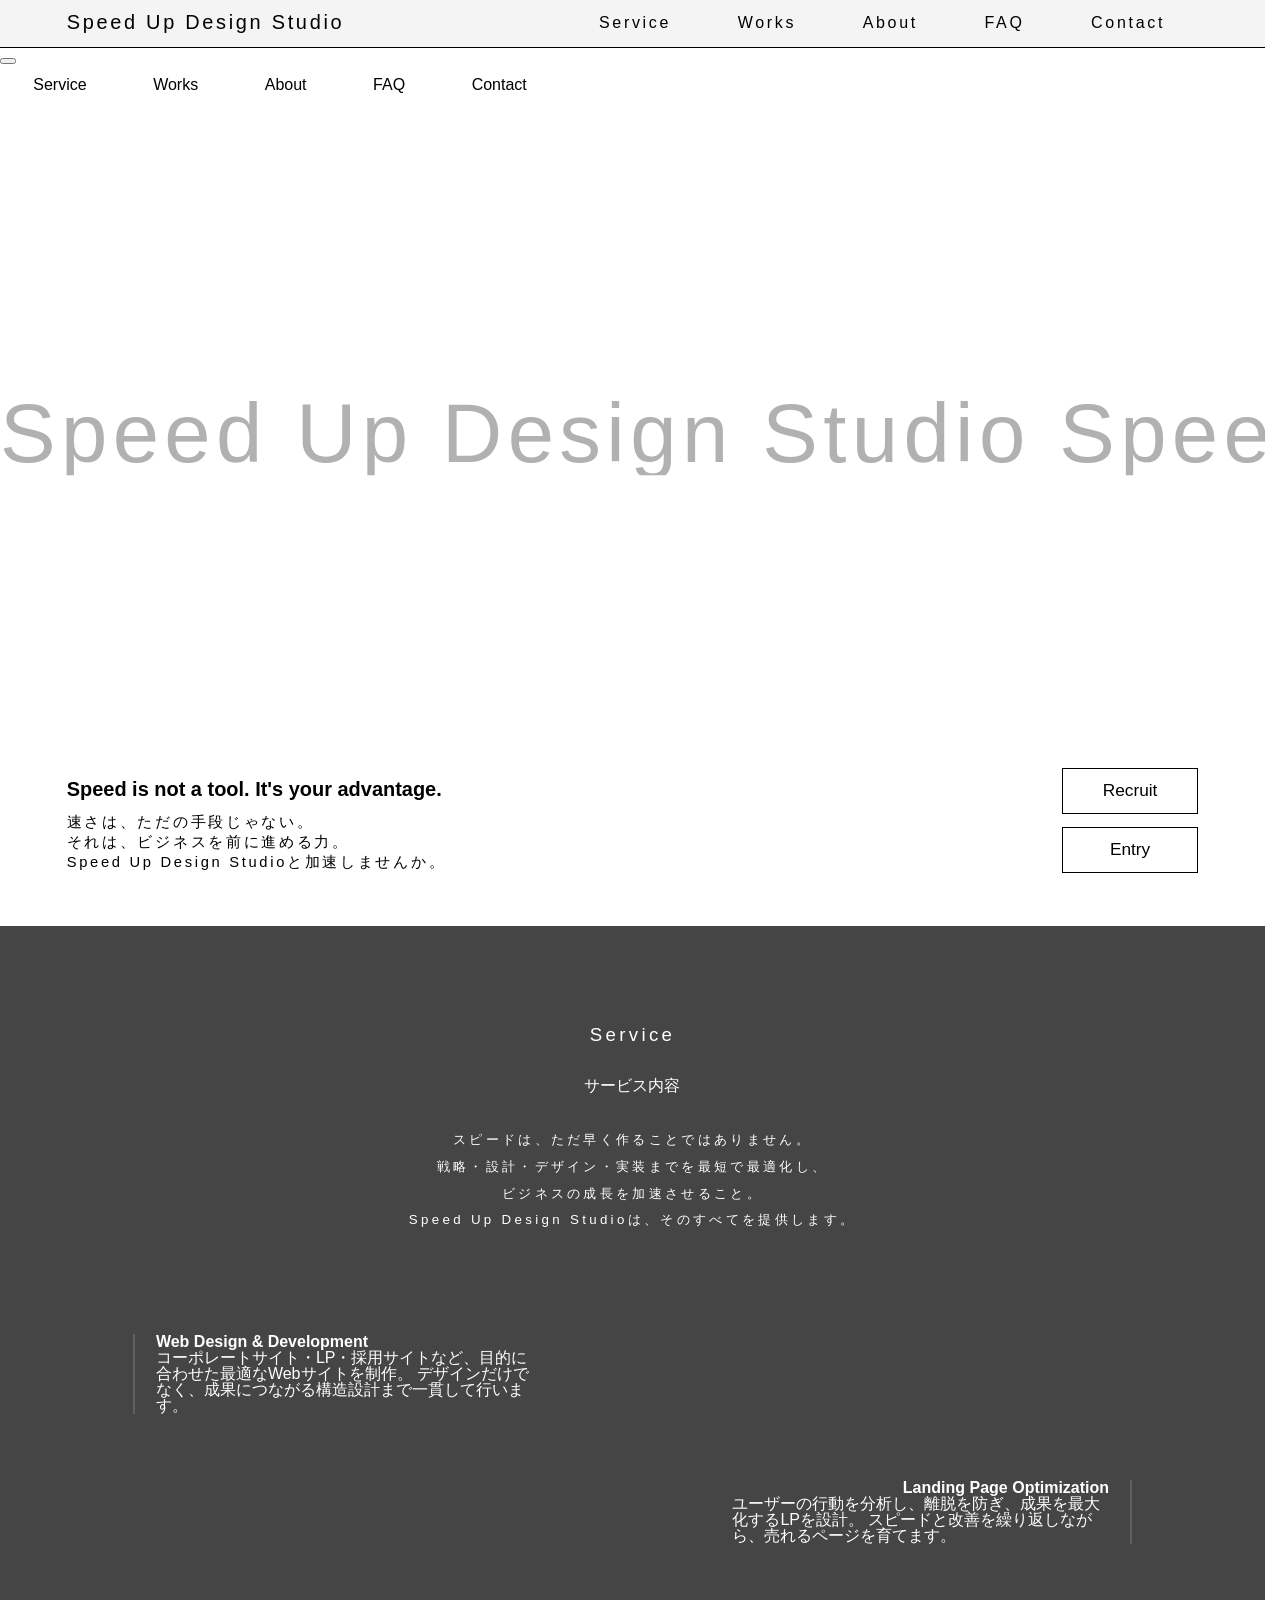
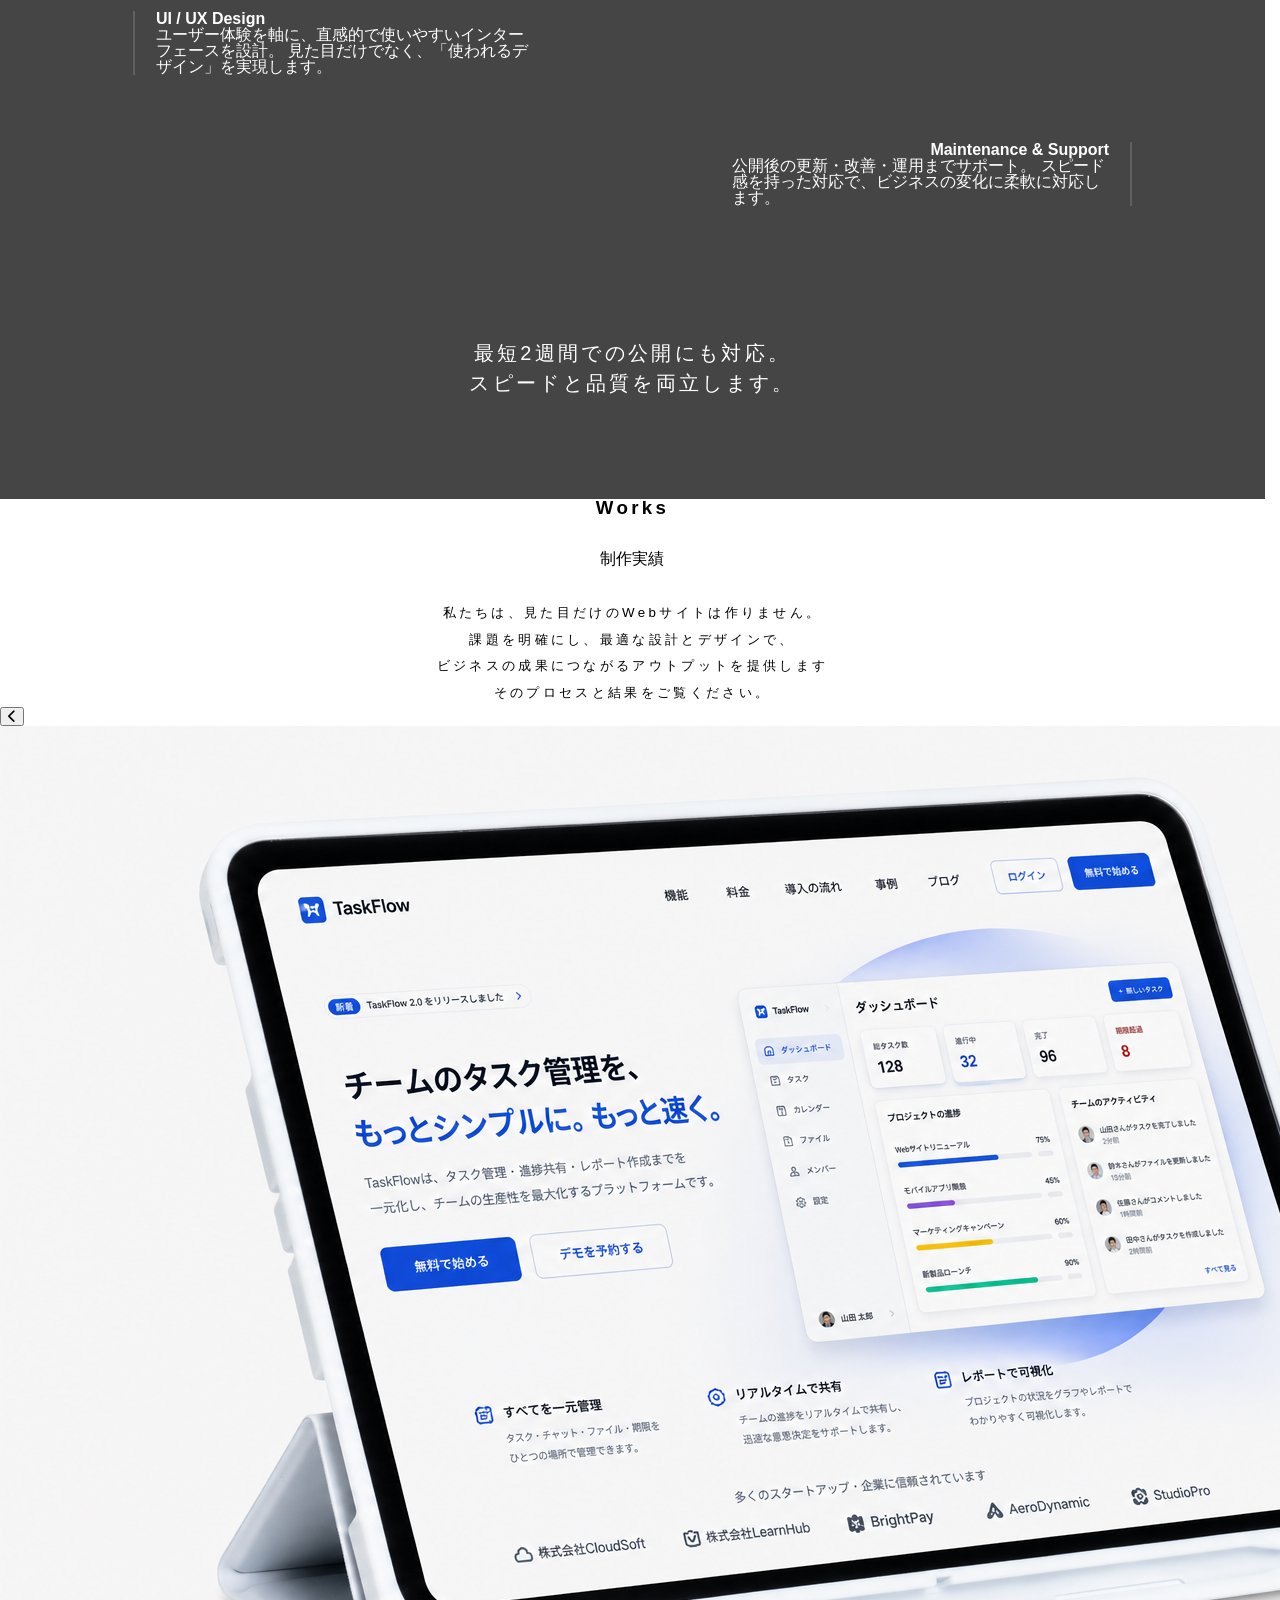
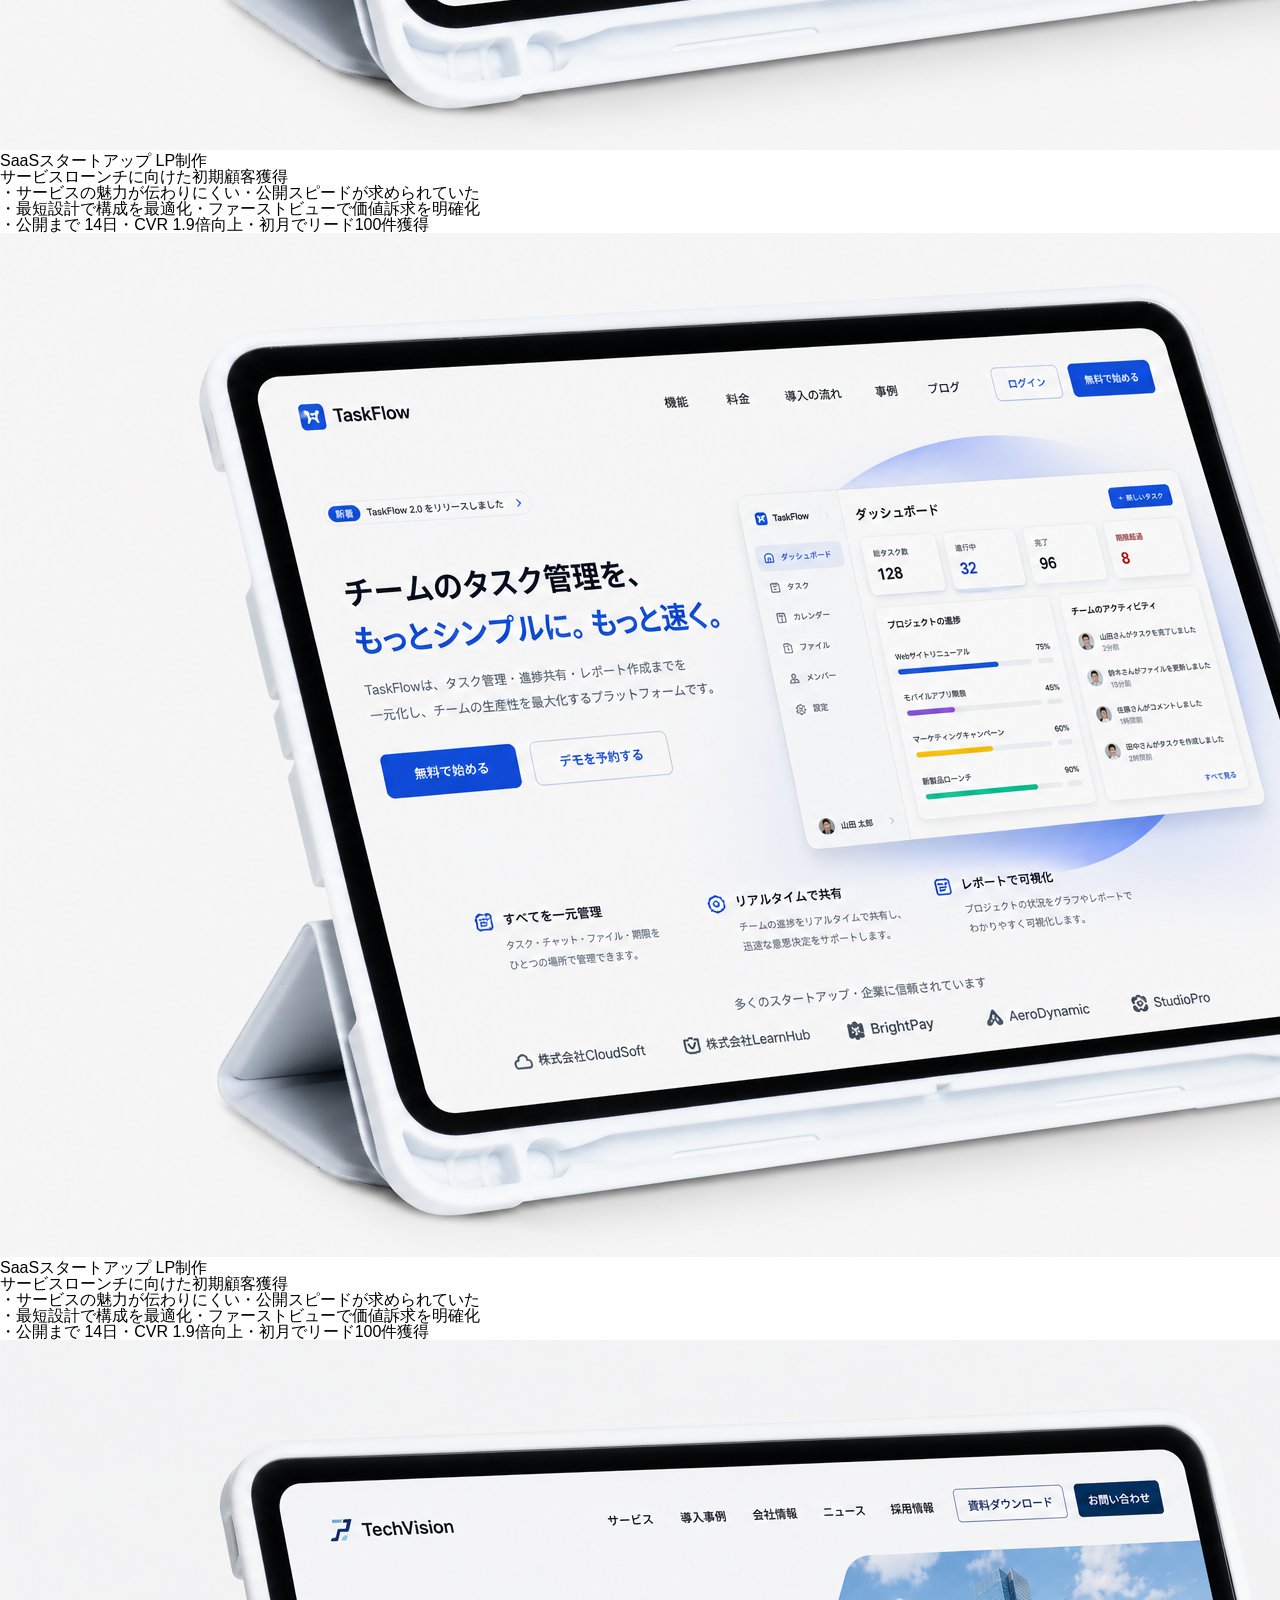
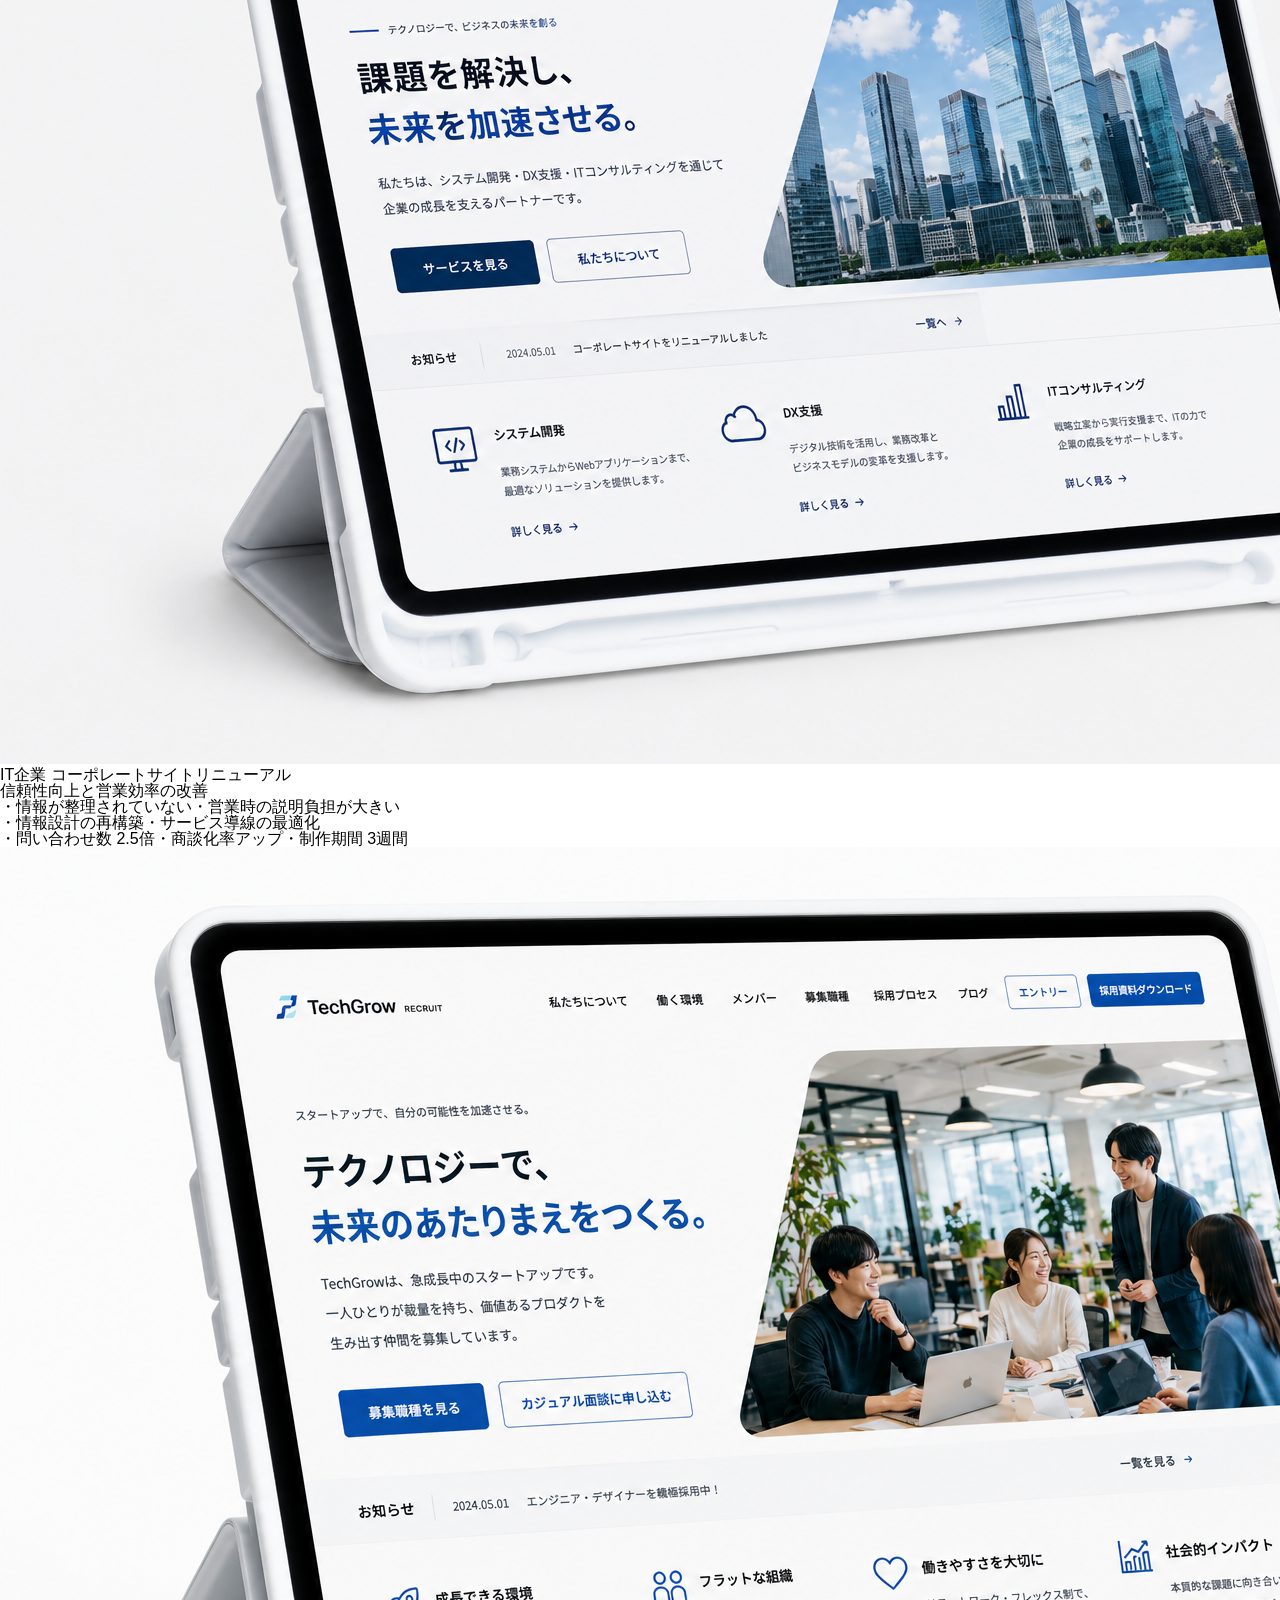
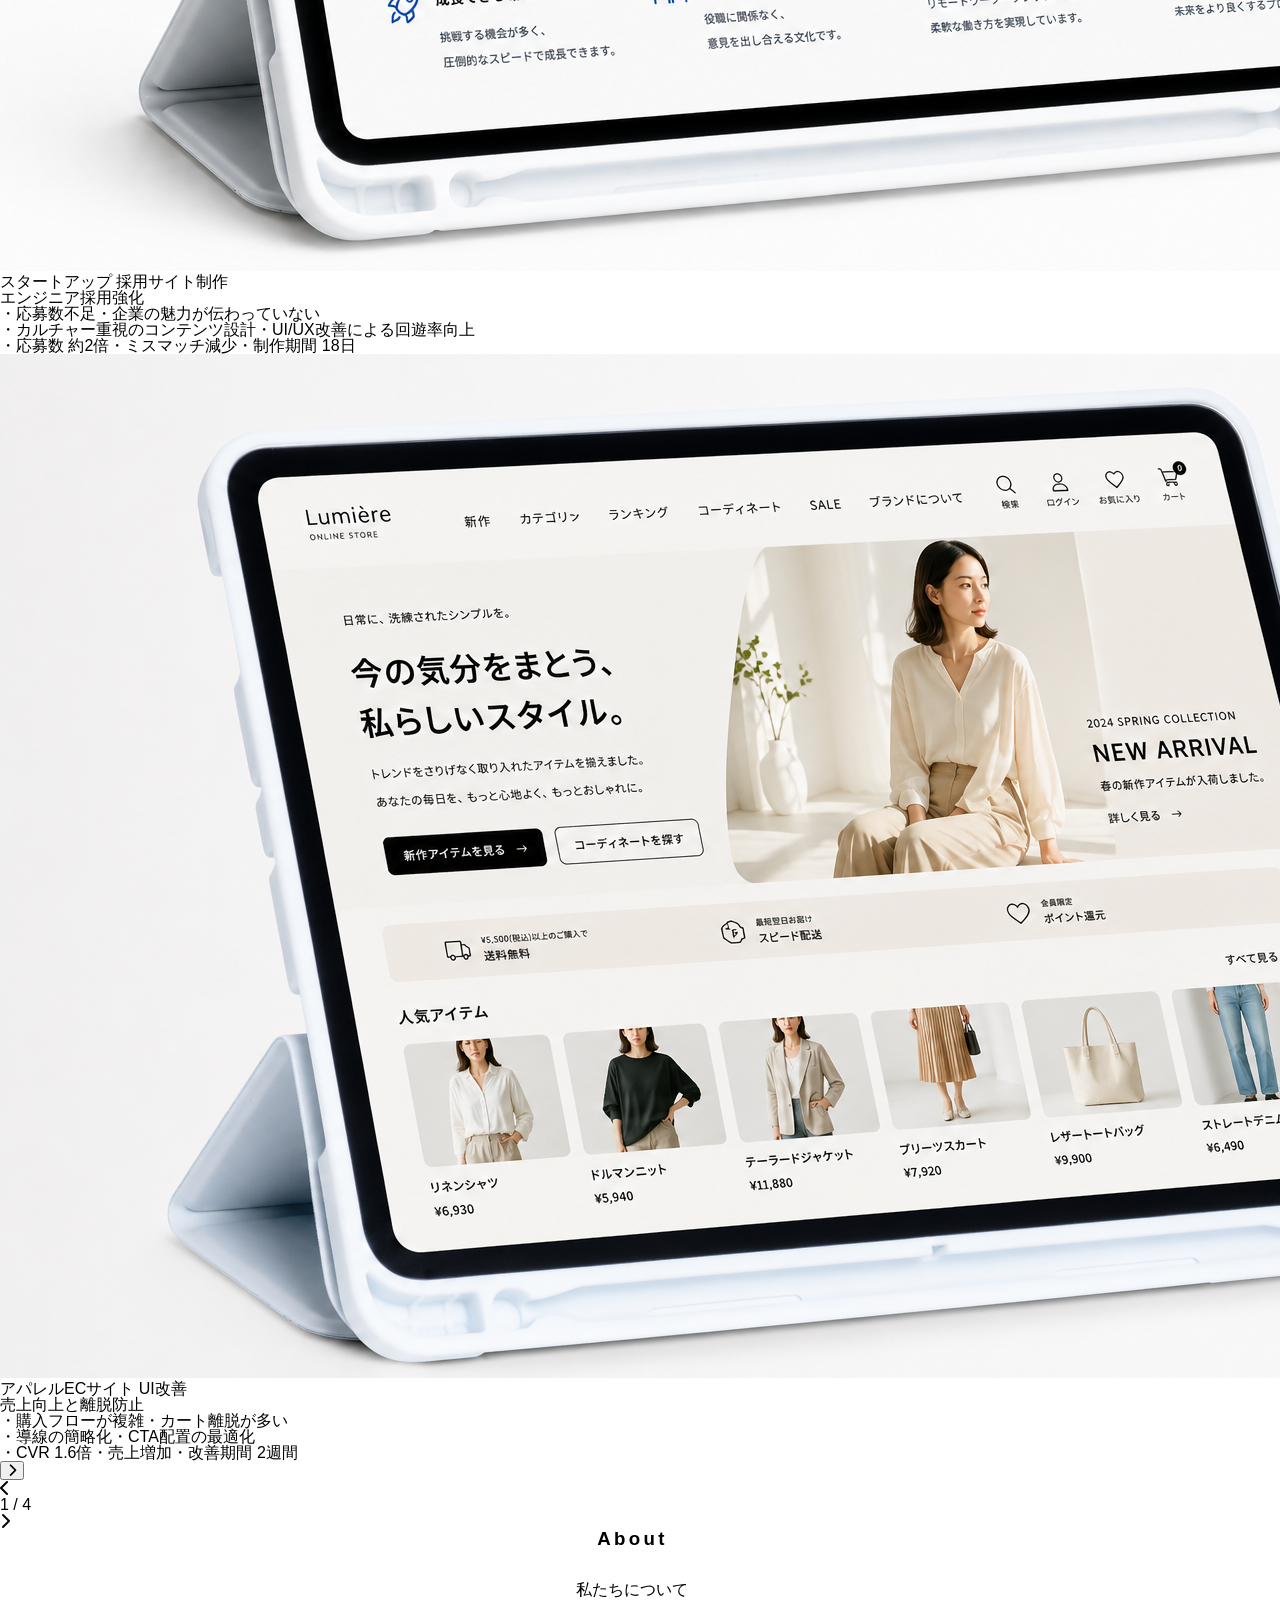
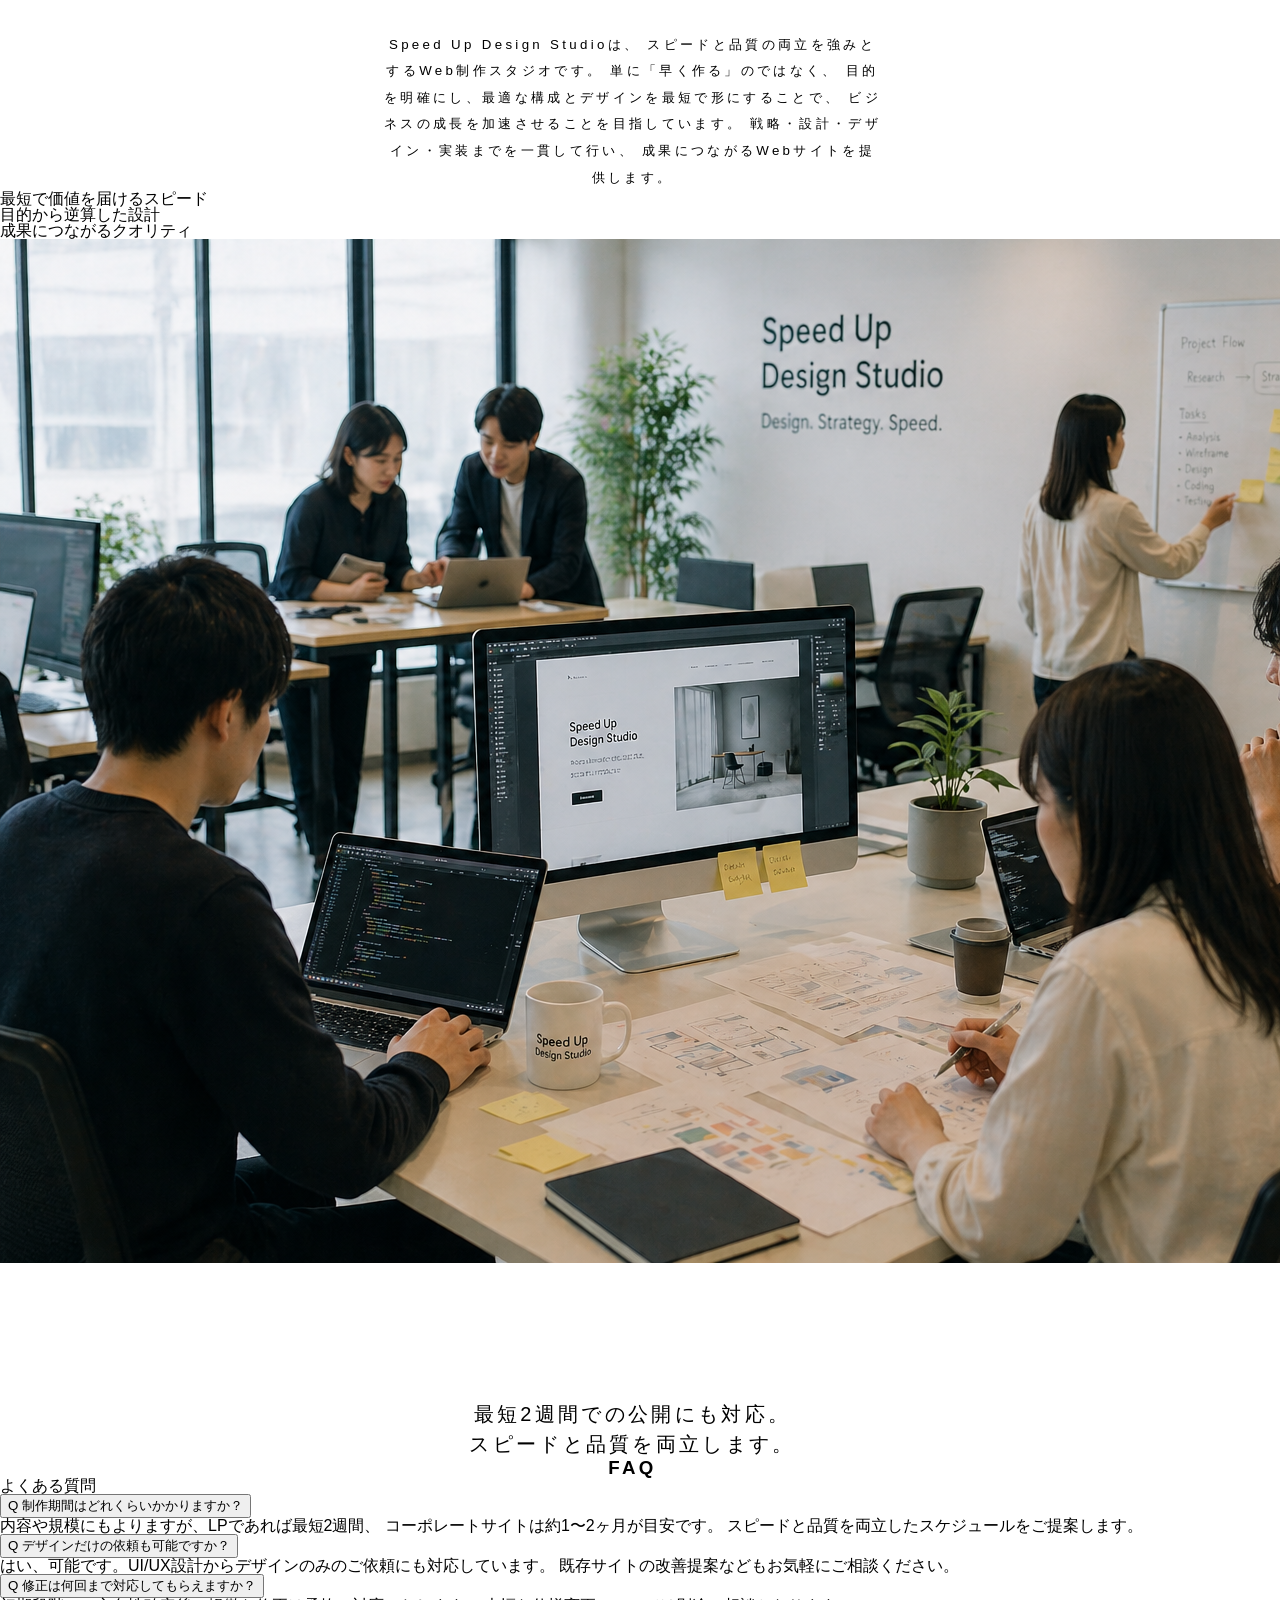
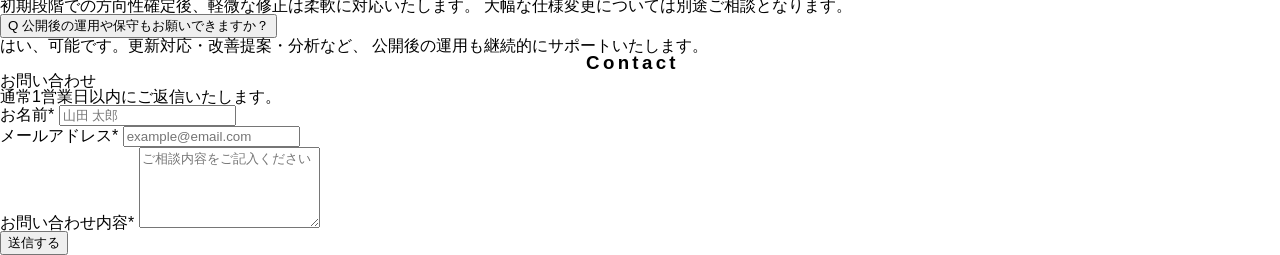
==== index.html @ deef9ae4 "Add files via upload" ====
<!DOCTYPE html>
<html lang="ja">

<head>
    <meta charset="UTF-8">
    <meta name="viewport" content="width=device-width, initial-scale=1.0">
    <title>Speed Up Design Studio (Dummy site)</title>
    <link rel="stylesheet" href="reset.css">
    <link rel="stylesheet" href="style.css">
    <link rel="stylesheet" href="https://cdnjs.cloudflare.com/ajax/libs/font-awesome/6.5.0/css/all.min.css">
    <script src="./script.js" defer></script>
</head>

<body>
    <header class="header">
        <div class="header__logo">
            <a href="#" class="header__logo-link">Speed Up Design Studio</a>
        </div>

        <nav class="nav nav--desktop">
            <ul class="nav__list">
                <li class="nav__item"><a href="#Service" class="nav__link">Service</a></li>
                <li class="nav__item"><a href="#Works" class="nav__link">Works</a></li>
                <li class="nav__item"><a href="#About" class="nav__link">About</a></li>
                <li class="nav__item"><a href="#FAQ" class="nav__link">FAQ</a></li>
                <li class="nav__item"><a href="#Contact" class="nav__link">Contact</a></li>
            </ul>
        </nav>
    </header>

    <button class="burger" aria-label="メニューを開く" aria-expanded="false">
        <span class="burger__line"></span>
        <span class="burger__line"></span>
        <span class="burger__line"></span>
    </button>

    <div class="nav__overlay"></div>

    <nav class="nav__drawer" aria-hidden="true">
        <ul class="nav__list">
            <li class="nav__item"><a href="#Service" class="nav__link">Service</a></li>
            <li class="nav__item"><a href="#Works" class="nav__link">Works</a></li>
            <li class="nav__item"><a href="#About" class="nav__link">About</a></li>
            <li class="nav__item"><a href="#FAQ" class="nav__link">FAQ</a></li>
            <li class="nav__item"><a href="#Contact" class="nav__link">Contact</a></li>
        </ul>
    </nav>

    <main>
        <section class="fv">
            <div class="fv__marquee">
                <div class="fv__track">
                    <div class="fv__track-group">
                        <span>Speed Up Design Studio Speed Up Design Studio</span>
                        <span>Speed Up Design Studio Speed Up Design Studio</span>
                    </div>
                    <div class="fv__track-group">
                        <span>Speed Up Design Studio Speed Up Design Studio</span>
                        <span>Speed Up Design Studio Speed Up Design Studio</span>
                    </div>
                </div>
            </div>
            <div class="fv__copy">
                <h1 class="fv__copy-title">Speed is not a tool. It's your advantage.</h1>
                <p class="fv__copy-text">
                    速さは、ただの手段じゃない。<br>
                    それは、ビジネスを前に進める力。<br>
                    Speed Up Design Studioと加速しませんか。
                </p>
            </div>
            <div class="fv__contact">
                <a href="dummy.html" class="fv__button">Recruit</a>
                <a href="dummy.html" class="fv__button">Entry</a>
            </div>
        </section>
        <section class="service" id="Service">
            <div class="service__wrap">
                <h2 class="service__title">Service</h2>
                <p class="service__subtitle">サービス内容</p>
                <p class="service__lead">
                    スピードは、ただ早く作ることではありません。<br>
                    戦略・設計・デザイン・実装までを最短で最適化し、<br>
                    ビジネスの成長を加速させること。<br>
                    Speed Up Design Studioは、そのすべてを提供します。
                </p>
            </div>
            <div class="service__inner">
                <div class="service-item">
                    <div class="service-item__inner">
                        <h3 class="service-item__title">Web Design & Development</h3>
                        <p class="service-item__text">
                            コーポレートサイト・LP・採用サイトなど、目的に合わせた最適なWebサイトを制作。
                            デザインだけでなく、成果につながる構造設計まで一貫して行います。
                        </p>
                    </div>
                </div>
                <div class="service-item">
                    <div class="service-item__inner">
                        <h3 class="service-item__title">Landing Page Optimization</h3>
                        <p class="service-item__text">
                            ユーザーの行動を分析し、離脱を防ぎ、成果を最大化するLPを設計。
                            スピードと改善を繰り返しながら、売れるページを育てます。
                        </p>
                    </div>
                </div>
                <div class="service-item">
                    <div class="service-item__inner">
                        <h3 class="service-item__title">UI / UX Design</h3>
                        <p class="service-item__text">
                            ユーザー体験を軸に、直感的で使いやすいインターフェースを設計。
                            見た目だけでなく、「使われるデザイン」を実現します。
                        </p>
                    </div>
                </div>
                <div class="service-item">
                    <div class="service-item__inner">
                        <h3 class="service-item__title">Maintenance & Support</h3>
                        <p class="service-item__text">
                            公開後の更新・改善・運用までサポート。
                            スピード感を持った対応で、ビジネスの変化に柔軟に対応します。
                        </p>
                    </div>
                </div>
            </div>
            <p class="service__note">
                最短2週間での公開にも対応。<br>スピードと品質を両立します。
            </p>
        </section>
        <section class="works" id="Works">
            <div class="works__wrap">
                <p class="works__title">Works</p>
                <p class="works__subtitle">制作実績</p>
                <p class="works__lead">
                    私たちは、見た目だけのWebサイトは作りません。<br>課題を明確にし、最適な設計とデザインで、<br>ビジネスの成果につながるアウトプットを提供します<br>そのプロセスと結果をご覧ください。
                </p>
            </div>
            <div class="works__img">
                <!-- デスクトップ用スライダーエリア（ボタン＋表示エリアを横並び） -->
                <div class="works__slider-area">
                    <!-- デスクトップ用左ボタン（1025px以上のみ表示） -->
                    <button class="works__button--prev-desktop fas fa-chevron-left" id="prevImageDesktop"
                        aria-label="前へ"></button>

                    <!-- worksDisplay: デスクトップ＆SPで共通使用 -->
                    <div class="worksDisplay" id="worksDisplay">
                        <!-- JSが動的にimg・textcontent・works__slideを生成 -->
                    </div>

                    <!-- デスクトップ用右ボタン（1025px以上のみ表示） -->
                    <button class="works__button--next-desktop fas fa-chevron-right" id="nextImageDesktop"
                        aria-label="次へ"></button>
                </div>

                <!-- ページ番号とSP用ボタン -->
                <div class="works__nav-bottom">
                    <div class="works__button--prev fas fa-chevron-left" id="prevImageSp"></div>
                    <div id="currentSlideNumber" class="currentSlideNumber"></div>
                    <div class="works__button--next fas fa-chevron-right" id="nextImageSp"></div>
                </div>
            </div>
            <ul id="imageList" class="works__list"></ul>
        </section>
        <section class="about" id="About">
            <div class="about__wrap">
                <p class="about__title">About</p>
                <p class="about__subtitle">私たちについて</p>
                <p class="about__lead">Speed Up Design Studioは、
                    スピードと品質の両立を強みとするWeb制作スタジオです。

                    単に「早く作る」のではなく、
                    目的を明確にし、最適な構成とデザインを最短で形にすることで、
                    ビジネスの成長を加速させることを目指しています。

                    戦略・設計・デザイン・実装までを一貫して行い、
                    成果につながるWebサイトを提供します。</p>
            </div>
            <div class="about__inner">
                <div class="about__textcontent">
                    <p class="about__speed">最短で価値を届けるスピード</p>
                    <p class="about__strategy">目的から逆算した設計</p>
                    <p class="about__quality">成果につながるクオリティ</p>
                </div>
                <img src="img/office.png" class="about__img">
            </div>
            <p class="about__note">最短2週間での公開にも対応。<br>スピードと品質を両立します。</p>
        </section>
        <section class="faq" id="FAQ">
            <div class="faq__inner">
                <h2 class="faq__title">FAQ</h2>
                <p class="faq__subtitle">よくある質問</p>
                <ul class="faq__list">
                    <li class="faq__item">
                        <button class="faq__question" aria-expanded="false">
                            <span class="faq__q">Q</span>
                            制作期間はどれくらいかかりますか？
                            <span class="faq__icon"></span>
                        </button>
                        <div class="faq__answer">
                            <p>
                                内容や規模にもよりますが、LPであれば最短2週間、
                                コーポレートサイトは約1〜2ヶ月が目安です。
                                スピードと品質を両立したスケジュールをご提案します。
                            </p>
                        </div>
                    </li>
                    <li class="faq__item">
                        <button class="faq__question" aria-expanded="false">
                            <span class="faq__q">Q</span>
                            デザインだけの依頼も可能ですか？
                            <span class="faq__icon"></span>
                        </button>
                        <div class="faq__answer">
                            <p>
                                はい、可能です。UI/UX設計からデザインのみのご依頼にも対応しています。
                                既存サイトの改善提案などもお気軽にご相談ください。
                            </p>
                        </div>
                    </li>
                    <li class="faq__item">
                        <button class="faq__question" aria-expanded="false">
                            <span class="faq__q">Q</span>
                            修正は何回まで対応してもらえますか？
                            <span class="faq__icon"></span>
                        </button>
                        <div class="faq__answer">
                            <p>
                                初期段階での方向性確定後、軽微な修正は柔軟に対応いたします。
                                大幅な仕様変更については別途ご相談となります。
                            </p>
                        </div>
                    </li>
                    <li class="faq__item">
                        <button class="faq__question" aria-expanded="false">
                            <span class="faq__q">Q</span>
                            公開後の運用や保守もお願いできますか？
                            <span class="faq__icon"></span>
                        </button>
                        <div class="faq__answer">
                            <p>
                                はい、可能です。更新対応・改善提案・分析など、
                                公開後の運用も継続的にサポートいたします。
                            </p>
                        </div>
                    </li>
                </ul>
            </div>
        </section>
        <section class="contact" id="Contact">
            <div class="contact__inner">
                <h2 class="contact__title">Contact</h2>
                <p class="contact__subtitle">お問い合わせ</p>
                <p class="contact__note">通常1営業日以内にご返信いたします。</p>
                <form class="contact__form" novalidate>
                    <div class="contact__group">
                        <label class="contact__label">お名前<span>*</span></label>
                        <input type="text" name="name" class="contact__input" placeholder="山田 太郎">
                        <p class="contact__error"></p>
                    </div>
                    <div class="contact__group">
                        <label class="contact__label">メールアドレス<span>*</span></label>
                        <input type="email" name="email" class="contact__input" placeholder="example@email.com">
                        <p class="contact__error"></p>
                    </div>
                    <div class="contact__group">
                        <label class="contact__label">お問い合わせ内容<span>*</span></label>
                        <textarea name="message" class="contact__textarea" rows="5"
                            placeholder="ご相談内容をご記入ください"></textarea>
                        <p class="contact__error"></p>
                    </div>
                    <button type="submit" class="contact__button">送信する</button>
                    <p class="contact__success"></p>
                </form>
            </div>
        </section>
    </main>


</body>

</html>
---- style.css ----
@charset "utf-8";

*,
*::after,
*::before {
    box-sizing: border-box;
}

html {
    scrollbar-gutter: stable;
}

body {
    font-family: 'Poppins', 'Yu Gothic', 'Yu Gothic UI', sans-serif;
    min-width: 360px;
}

body.is-menu-open {
    position: fixed;
    width: 100%;
    left: 0;
}


/* ============================================================
   HEADER
   ============================================================ */

.header {
    padding: 0 clamp(53.3px, 5.21vw, 100px);
    display: flex;
    align-items: center;
    justify-content: space-between;
    z-index: 400;
    position: sticky;
    top: 0;
    border-bottom: 1px solid black;
    background-color: #f4f4f4;
    letter-spacing: clamp(2.1px, 0.21vw, 4px);
    isolation: isolate;
}

.header__logo {
    padding: clamp(10.7px, 1.04vw, 20px) 0;
    font-size: clamp(16px, 1.56vw, 30px);
    font-family: 'Poppins', 'Yu Gothic', 'Yu Gothic UI', sans-serif;
}

.nav__list {
    display: flex;
}

.nav__item {
    cursor: pointer;
    padding: clamp(10.7px, 1.04vw, 20px) clamp(26.7px, 2.6vw, 50px);
}


/* ============================================================
   FV
   ============================================================ */

.fv {
    height: calc(100vh - 80px);
    position: relative;
    width: 100%;
    overflow: hidden;
}

.fv__marquee {
    position: absolute;
    top: 40%;
    left: 0;
    width: 100%;
    transform: translateY(-50%);
    overflow: hidden;
    pointer-events: none;
    opacity: 0.3;
    z-index: 1;
}

.fv__track {
    display: flex;
    width: max-content;
    animation: marquee 20s linear infinite;
}

.fv__track-group {
    display: flex;
    white-space: nowrap;
}

.fv__track-group span {
    font-size: clamp(66.7px, 6.51vw, 125px);
    padding-right: clamp(53.3px, 5.21vw, 100px);
    letter-spacing: clamp(4.3px, 0.42vw, 8px);
}

@keyframes marquee {
    0%   { transform: translateX(0); }
    100% { transform: translateX(-50%); }
}

.fv__copy {
    z-index: 2;
    position: absolute;
    bottom: clamp(42.7px, 4.17vw, 80px);
    left: clamp(53.3px, 5.21vw, 100px);
    font-family: 'Poppins', 'Yu Gothic', 'Yu Gothic UI', sans-serif;
}

.fv__copy-title {
    font-size: clamp(16px, 1.56vw, 30px);
    font-weight: bold;
}

.fv__copy-text {
    margin-top: clamp(10.7px, 1.04vw, 20px);
    font-size: clamp(11.7px, 1.15vw, 22px);
    letter-spacing: clamp(2.1px, 0.21vw, 4px);
    line-height: clamp(16px, 1.56vw, 30px);
}

.fv__contact {
    z-index: 2;
    position: absolute;
    bottom: clamp(42.7px, 4.17vw, 80px);
    right: clamp(53.3px, 5.21vw, 100px);
}

.fv__button {
    display: block;
    text-align: center;
    font-size: clamp(13.9px, 1.35vw, 26px);
    padding: clamp(10.7px, 1.04vw, 20px) clamp(32px, 3.12vw, 60px);
    border: 1px solid black;
}

.fv__button + .fv__button {
    margin-top: clamp(10.7px, 1.04vw, 20px);
}


/* ============================================================
   共通（セクション見出し・リード・ノート）
   ============================================================ */

.service__wrap,
.works__wrap,
.about__wrap {
    margin: 0 auto;
    width: 100%;
    max-width: min(clamp(400px, 39.06vw, 750px), 100%);
    text-align: center;
}

.service__title,
.works__title,
.about__title,
.faq__title,
.contact__title {
    font-size: clamp(14.9px, 1.46vw, 28px);
    letter-spacing: clamp(2.7px, 0.26vw, 5px);
    font-family: 'Poppins', 'Yu Gothic', 'Yu Gothic UI', sans-serif;
    font-weight: bold;
    text-align: center;
}

.service__title {
    font-weight: normal;
}

.service__subtitle,
.works__subtitle,
.about__subtitle {
    margin-top: clamp(26.7px, 2.6vw, 50px);
}

.service__lead,
.works__lead,
.about__lead {
    margin-top: clamp(26.7px, 2.6vw, 50px);
    font-size: clamp(10.7px, 1.04vw, 20px);
    line-height: clamp(21.3px, 2.08vw, 40px);
    letter-spacing: clamp(2.7px, 0.26vw, 5px);
}

.service__note,
.about__note {
    text-align: center;
    font-size: clamp(16px, 1.56vw, 30px);
    margin-top: clamp(106.7px, 10.42vw, 200px);
    white-space: nowrap;
    letter-spacing: clamp(2.7px, 0.26vw, 5px);
    line-height: 1.5;
}


/* ============================================================
   SERVICE
   ============================================================ */

.service {
    background-color: #464545;
    color: white;
    padding: clamp(80px, 7.81vw, 150px) clamp(21.3px, 2.08vw, 40px);
    overflow: hidden;
}

.service__inner {
    max-width: min(clamp(800px, 78.12vw, 1500px), 100%);
    width: 100%;
    margin: clamp(80px, 7.81vw, 150px) auto 0;
}

.service-item {
    width: min(clamp(320px, 31.25vw, 600px), 90%);
    opacity: 0;
    transition: opacity 1s ease, transform 1s ease;
    margin-top: clamp(53.3px, 5.21vw, 100px);
}

.service-item:nth-of-type(even) { margin-left: auto; }
.service-item:nth-of-type(odd)  { margin-left: 0; }

.service-item.show {
    opacity: 1;
}

.service-item__inner {
    display: flex;
    flex-direction: column;
    align-items: flex-start;
    border-left: 2px solid rgba(255, 255, 255, 0.15);
    padding-left: clamp(17.1px, 1.67vw, 32px);
}

.service-item:nth-of-type(even) .service-item__inner {
    align-items: flex-end;
    border-left: none;
    border-right: 2px solid rgba(255, 255, 255, 0.15);
    padding-left: 0;
    padding-right: clamp(17.1px, 1.67vw, 32px);
}

.service-item:nth-of-type() .service-item__title {
    transform: translateX(-80px);
    opacity: 0;
    transition: opacity 1s ease 0.15s, transform 1s ease 0.1s;
}

.service-item:nth-of-type(even) .service-item__title {
    transform: translateX(80px);
    opacity: 0;
    transition: opacity 1s ease 0.15s, transform 1s ease 0.1s;
}

.service-item:nth-of-type(odd) .service-item__text {
    transform: translate(-20px, 20px);
    opacity: 0;
    transition: opacity 1s ease 0.4s, transform 1s ease 0.3s;
}

.service-item:nth-of-type(even) .service-item__text {
    transform: translate(20px, 20px);
    opacity: 0;
    transition: opacity 1s ease 0.4s, transform 1s ease 0.3s;
}

.service-item.show .service-item__title,
.service-item.show .service-item__text {
    opacity: 1;
    transform: translate(0, 0);
}

.service-item__title {
    font-size: clamp(14.9px, 1.46vw, 28px);
    font-weight: bold;
    white-space: nowrap;
    padding: 0 0 clamp(8.5px, 0.83vw, 16px) 0;
    line-height: 1.4;
    letter-spacing: clamp(4.3px, 0.42vw, 8px);
    font-family: 'Poppins', 'Yu Gothic', 'Yu Gothic UI', sans-serif;
    border-bottom: 1px solid rgba(255, 255, 255, 0.3);
    width: 100%;
}

.service-item__text {
    text-align: center;
    line-height: clamp(17.1px, 1.67vw, 32px);
    letter-spacing: clamp(2.7px, 0.26vw, 5px);
    background-color: rgba(20, 20, 20, 1);
    font-size: clamp(9.6px, 0.94vw, 18px);
    width: min(clamp(320px, 31.25vw, 600px), 100%);
    padding: clamp(26.7px, 2.6vw, 50px) clamp(10.7px, 1.04vw, 20px);
    border-radius: 5px;
    margin-top: clamp(8px, 0.78vw, 15px);
}


/* ============================================================
   WORKS
   ============================================================ */

.works {
    overflow: hidden;
}

.works__wrap {
    padding: clamp(80px, 7.81vw, 150px) clamp(2.3px, 2.08vw, 40px);
}

.works__img {
    max-width: min(clamp(800px, 78.12vw, 1500px), 100%);
    width: 100%;
    margin: clamp(53.3px, 5.21vw, 100px) auto;
    padding: 0 clamp(21.3px, 2.08vw, 40px);
    position: relative;
    user-select: none;
}

/* スライダーエリア（デスクトップ: ボタン＋worksDisplayを横並び） */
.works__slider-area {
    display: flex;
    align-items: center;
    gap: clamp(12px, 1.5vw, 28px);
    width: 100%;
}

/* デスクトップ左右ボタン */
.works__button--prev-desktop,
.works__button--next-desktop {
    flex-shrink: 0;
    background: none;
    border: none;
    cursor: pointer;
    opacity: 0.5;
    transition: opacity 0.3s;
    padding: 8px;
    line-height: 1;
}

.works__button--prev-desktop::before,
.works__button--next-desktop::before {
    font-size: clamp(18px, 1.8vw, 32px);
    color: #555;
}

.works__button--prev-desktop:hover,
.works__button--next-desktop:hover {
    opacity: 1;
}

.works__button--prev-desktop.inActive,
.works__button--next-desktop.inActive {
    opacity: 0.15;
    pointer-events: none;
}

.works__list {
    max-width: min(clamp(533.3px, 52.08vw, 1000px), 100%);
    width: 100%;
    margin: 0 auto clamp(53.3px, 5.21vw, 100px);
    display: flex;
    flex-wrap: wrap;
    gap: clamp(16px, 1.56vw, 30px) 2%;
}

.works__list li {
    width: 48%;
    height: clamp(106.7px, 10.42vw, 200px);
    background-repeat: no-repeat;
    background-position: center;
    background-size: cover;
    cursor: pointer;
    box-shadow: 0px 5px 15px 0px rgba(0, 0, 0, 0.35);
    transition: 0.3s;
}

@media screen and (min-width: 769px) {
    .works__list li:hover {
        opacity: 0.7;
        transform: scale(1.05);
    }
}

/* SP用ナビボタン */
.works__img .works__button--prev,
.works__img .works__button--next {
    transition: 0.3s;
    cursor: pointer;
}

.works__img .works__button--prev.inActive,
.works__img .works__button--next.inActive {
    opacity: 0;
    pointer-events: none;
}

.works__img .works__button--prev { opacity: 0.4; }
.works__img .works__button--next { opacity: 0.4; }

.works__img .works__button--prev::before,
.works__img .works__button--next::before {
    font-size: clamp(16px, 1.56vw, 30px);
    color: #555;
}

.works__img .works__button--prev:hover,
.works__img .works__button--next:hover {
    opacity: 1;
}

.works__nav-bottom {
    display: flex;
    justify-content: center;
    align-items: center;
    align-self: center;
    gap: clamp(20px, 4vw, 40px);
    margin-top: clamp(10.7px, 1.04vw, 20px);
}

.works__img .currentSlideNumber {
    text-align: center;
    font-weight: bold;
}

/* worksDisplay: デスクトップ用（flex伸縮） */
.worksDisplay {
    flex: 1 1 0;
    min-width: 0;
    display: flex;
    align-items: stretch;
    justify-content: flex-start;
    gap: 0;
    border: 1px solid black;
    height: clamp(293.3px, 28.65vw, 550px);
    position: relative;
    overflow: hidden;
}

/* デスクトップ用img */
#worksImg {
    width: 55%;
    flex-shrink: 0;
    object-fit: cover;
    border-radius: 0;
    display: block;
}

/* デスクトップ用textcontent */
.worksDisplay > .textcontent {
    flex: 1 1 0;
    min-width: 0;
    border-left: 2px solid #000;
    padding: clamp(20px, 2vw, 36px) clamp(16px, 1.56vw, 30px);
    overflow-y: visible;
    display: flex;
    flex-direction: column;
    justify-content: center;
}

.textcontent .title {
    font-size: clamp(13.9px, 1.35vw, 26px);
    font-weight: 600;
    margin-bottom: clamp(16px, 1.56vw, 30px);
    letter-spacing: 0.05em;
    white-space: nowrap;
    text-align: left;
}

.textcontent p {
    text-align: left;
    margin-bottom: clamp(8.5px, 0.83vw, 16px);
    line-height: 1.8;
    font-size: clamp(7.5px, 0.73vw, 14px);
}

.textcontent .goal::before,
.textcontent .problem::before,
.textcontent .measure::before,
.textcontent .result::before {
    display: block;
    font-size: clamp(6.4px, 0.62vw, 12px);
    color: #888;
    letter-spacing: 0.1em;
    margin-bottom: 4px;
}

.textcontent .goal::before    { content: "GOAL"; }
.textcontent .problem::before { content: "ISSUE"; }
.textcontent .measure::before { content: "SOLUTION"; }
.textcontent .result::before  { content: "RESULT"; }

.textcontent .result {
    font-weight: 600;
    font-size: clamp(8.5px, 0.83vw, 16px);
}

/* ============================================================
   works__slide ベース（769〜1024px 横並びスライド）
   1025px以上では display: none で上書き
   768px以下では縦レイアウトに上書き
   ============================================================ */

.works__slide {
    flex-shrink: 0;
    display: flex;
    flex-direction: row;
    align-items: stretch;
    gap: 0;
    border: 1px solid #000;
    box-sizing: border-box;
    scroll-snap-align: start;
    width: 100%;
    min-width: 100%;
    height: clamp(220px, 38vw, 420px);
    overflow: hidden;
}

.works__slide img {
    width: 55%;
    flex-shrink: 0;
    display: block;
    object-fit: cover;
    border-radius: 0;
    height: 100%;
}

.works__slide .textcontent {
    flex: 1 1 0;
    min-width: 0;
    border-left: 2px solid #000;
    padding: clamp(16px, 2.5vw, 30px) clamp(14px, 2vw, 26px);
    display: flex;
    flex-direction: column;
    justify-content: center;
    overflow-y: visible;
}

.works__slide .textcontent .title {
    font-size: clamp(12px, 2.2vw, 20px);
    font-weight: 600;
    white-space: normal;
    margin-bottom: clamp(10px, 1.5vw, 18px);
    letter-spacing: 0.05em;
}

.works__slide .textcontent p {
    font-size: clamp(10px, 1.6vw, 15px);
    margin-bottom: clamp(6px, 1vw, 12px);
    line-height: 1.8;
    text-align: left;
}

.works__slide .textcontent .goal::before,
.works__slide .textcontent .problem::before,
.works__slide .textcontent .measure::before,
.works__slide .textcontent .result::before {
    display: block;
    font-size: clamp(8px, 1.2vw, 12px);
    color: #888;
    letter-spacing: 0.1em;
    margin-bottom: 4px;
}

.works__slide .textcontent .result {
    font-weight: 600;
    font-size: clamp(11px, 1.8vw, 16px);
}


/* ============================================================
   ABOUT
   ============================================================ */

.about {
    background-color: #464545;
    color: white;
    padding: clamp(80px, 7.81vw, 150px) clamp(21.3px, 2.08vw, 40px);
}

.about__inner {
    display: flex;
    max-width: min(clamp(693.3px, 67.71vw, 1300px), 100%);
    margin: clamp(58.7px, 5.73vw, 110px) auto 0;
    width: 100%;
    height: clamp(266.7px, 26.04vw, 500px);
    border: 1px solid white;
}

.about__textcontent {
    width: 45%;
    margin: auto;
    text-align: center;
}

.about__img {
    width: 55%;
}

.about__textcontent .about__speed::before,
.about__textcontent .about__strategy::before,
.about__textcontent .about__quality::before {
    display: block;
    font-size: clamp(9.6px, 0.94vw, 18px);
    color: #afafaf;
    letter-spacing: 0.2em;
    margin-bottom: 4px;
    opacity: 0.7;
}

.about__textcontent .about__speed::before    { content: "SPEED"; }
.about__textcontent .about__strategy::before { content: "STRATEGY"; }
.about__textcontent .about__quality::before  { content: "QUALITY"; }

.about__textcontent p {
    margin-bottom: clamp(10.7px, 1.04vw, 20px);
    line-height: 1.8;
    font-size: clamp(11.7px, 1.15vw, 22px);
}


/* ============================================================
   FAQ
   ============================================================ */

.faq {
    text-align: center;
    padding: clamp(64px, 6.25vw, 120px) clamp(10.7px, 1.04vw, 20px);
    color: #000;
}

.faq__inner {
    max-width: min(clamp(480px, 46.88vw, 900px), 100%);
    margin: 0 auto;
}

.faq__subtitle {
    text-align: center;
    margin-top: clamp(26.7px, 2.6vw, 50px);
    margin-bottom: clamp(32px, 3.12vw, 60px);
}

.faq__list {
    list-style: none;
}

.faq__item {
    border-bottom: 1px solid rgba(0, 0, 0, 0.2);
    opacity: 0;
    transform: translateY(30px);
    transition: all 0.6s ease;
}

.faq__item.show {
    opacity: 1;
    transform: translateY(0);
}

.faq__question {
    width: 100%;
    padding: clamp(13.3px, 1.3vw, 25px) 0;
    background: none;
    border: none;
    font-size: clamp(8.5px, 0.83vw, 16px);
    display: flex;
    align-items: center;
    gap: clamp(8px, 0.78vw, 15px);
    cursor: pointer;
    text-align: left;
    transition: color 0.3s;
}

.faq__question:hover {
    color: #555;
}

.faq__q {
    font-weight: bold;
    opacity: 0.5;
}

.faq__icon {
    margin-left: auto;
    width: 14px;
    height: 14px;
    position: relative;
}

.faq__icon::before,
.faq__icon::after {
    content: "";
    position: absolute;
    background: #aaa;
    transition: 0.3s;
}

.faq__icon::before {
    width: 100%;
    height: 2px;
    top: 50%;
    left: 0;
    transform: translateY(-50%);
}

.faq__icon::after {
    width: 2px;
    height: 100%;
    left: 50%;
    top: 0;
    transform: translateX(-50%);
}

.faq__question:hover .faq__icon::before,
.faq__question:hover .faq__icon::after {
    background: #000;
}

.faq__item.active .faq__icon::after {
    transform: translateX(-50%) rotate(90deg);
    opacity: 0;
}

.faq__answer {
    max-height: 0;
    overflow: hidden;
    transition: max-height 0.4s ease;
}

.faq__answer p {
    padding-bottom: clamp(13.3px, 1.3vw, 25px);
    line-height: 1.8;
    opacity: 0;
    transform: translateY(10px);
    transition: all 0.4s ease;
}

.faq__item.active .faq__answer p {
    opacity: 0.8;
    transform: translateY(0);
}


/* ============================================================
   CONTACT
   ============================================================ */

.contact {
    background-color: #464545;
    color: white;
    padding: clamp(80px, 7.81vw, 150px) clamp(21.3px, 2.08vw, 40px);
}

.contact__inner {
    max-width: min(clamp(373.3px, 36.46vw, 700px), 100%);
    margin: 0 auto;
}

.contact__subtitle {
    text-align: center;
    opacity: 0.6;
    margin-top: clamp(26.7px, 2.6vw, 50px);
    margin-bottom: 10px;
}

.contact__note {
    text-align: center;
    font-size: clamp(6.9px, 0.68vw, 13px);
    opacity: 0.6;
    margin-bottom: clamp(26.7px, 2.6vw, 50px);
}

.contact__group {
    margin-bottom: clamp(16px, 1.56vw, 30px);
}

.contact__label {
    display: block;
    margin-bottom: clamp(5.3px, 0.52vw, 10px);
    font-size: clamp(7.5px, 0.73vw, 14px);
}

.contact__label span {
    color: red;
    margin-left: 5px;
}

.contact__input,
.contact__textarea {
    width: 100%;
    padding: clamp(6.4px, 0.62vw, 12px);
    border: 1px solid #ccc;
    font-size: clamp(7.5px, 0.73vw, 14px);
    transition: 0.3s;
}

.contact__input:focus,
.contact__textarea:focus {
    border-color: #000;
    outline: none;
}

.contact__error {
    color: red;
    font-size: clamp(6.4px, 0.62vw, 12px);
    margin-top: 5px;
    height: 16px;
}

.error-input {
    border-color: red;
}

.contact__button {
    width: 100%;
    padding: clamp(8px, 0.78vw, 15px);
    background: #000;
    color: #fff;
    border: none;
    cursor: pointer;
    transition: 0.3s;
}

.contact__button:hover {
    background: #333;
}

.contact__success {
    margin-top: clamp(10.7px, 1.04vw, 20px);
    color: green;
    text-align: center;
}


/* ============================================================
   RESPONSIVE: max-width 1024px
   ============================================================ */

@media screen and (max-width: 1024px) {

    /* --- Burger --- */

    .burger {
        display: flex;
        flex-direction: column;
        justify-content: center;
        align-items: center;
        gap: clamp(4px, 0.6vw, 6px);
        width: clamp(40px, 5vw, 44px);
        height: clamp(44px, 7vw, 60px);
        cursor: pointer;
        z-index: 9999;
        position: fixed;
        top: clamp(-10px, 2vw, -6px);
        right: clamp(16px, 4vw, 32px);
        background: none;
        border: none;
        padding: 0;
    }

    .burger__line {
        display: block;
        width: 28px;
        height: 2px;
        background-color: #000;
        border-radius: 2px;
        transition: transform 0.35s ease, opacity 0.3s ease;
        transform-origin: center;
    }

    .burger.is-open .burger__line:nth-child(1) { transform: translateY(8px) rotate(45deg); }
    .burger.is-open .burger__line:nth-child(2) { opacity: 0; transform: scaleX(0); }
    .burger.is-open .burger__line:nth-child(3) { transform: translateY(-8px) rotate(-45deg); }

    /* --- Drawer --- */

    .nav__drawer {
        position: fixed;
        top: 0;
        right: 0;
        width: min(320px, 80vw);
        height: 100dvh;
        background-color: #f4f4f4;
        border-left: 1px solid #000;
        z-index: 9000;
        transform: translateX(100%);
        transition: transform 0.4s cubic-bezier(0.77, 0, 0.175, 1);
        display: flex;
        flex-direction: column;
        justify-content: center;
        padding: 80px 40px;
        box-sizing: border-box;
    }

    .nav__drawer.is-open {
        transform: translateX(0);
    }

    /* --- Overlay --- */

    .nav__overlay {
        position: fixed;
        inset: 0;
        background: rgba(0, 0, 0, 0.4);
        z-index: 8000;
        opacity: 0;
        pointer-events: none;
        transition: opacity 0.4s ease;
    }

    .nav__overlay.is-open {
        opacity: 1;
        pointer-events: all;
    }

    /* --- Drawer nav --- */

    .nav__drawer .nav__list {
        flex-direction: column;
        gap: 0;
    }

    .nav__drawer .nav__item {
        padding: 0;
        border-bottom: 1px solid rgba(0, 0, 0, 0.12);
        opacity: 0;
        transform: translateX(30px);
        transition: opacity 0.35s ease, transform 0.35s ease;
    }

    .nav__drawer.is-open .nav__item:nth-child(1) { opacity: 1; transform: translateX(0); transition-delay: 0.10s; }
    .nav__drawer.is-open .nav__item:nth-child(2) { opacity: 1; transform: translateX(0); transition-delay: 0.15s; }
    .nav__drawer.is-open .nav__item:nth-child(3) { opacity: 1; transform: translateX(0); transition-delay: 0.20s; }
    .nav__drawer.is-open .nav__item:nth-child(4) { opacity: 1; transform: translateX(0); transition-delay: 0.25s; }
    .nav__drawer.is-open .nav__item:nth-child(5) { opacity: 1; transform: translateX(0); transition-delay: 0.30s; }

    .nav__drawer .nav__link {
        display: block;
        padding: 22px 0;
        font-size: 18px;
        letter-spacing: 4px;
        font-family: 'Poppins', 'Yu Gothic', 'Yu Gothic UI', sans-serif;
        text-decoration: none;
        color: #000;
        transition: opacity 0.2s;
    }

    .nav__drawer .nav__link:hover {
        opacity: 0.5;
    }

    .nav--desktop {
        display: none;
    }

    /* --- Header --- */

    .header {
        padding: 0 clamp(64px, 5.21vw, 100px);
    }

    .header__logo {
        padding: clamp(12.8px, 1.04vw, 20px) 0;
        font-size: clamp(19.2px, 1.56vw, 30px);
    }

    .nav__item {
        padding: clamp(12.8px, 1.04vw, 20px) clamp(32px, 2.6vw, 50px);
    }

    /* --- FV --- */

    .fv__track-group span {
        font-size: clamp(80px, 6.51vw, 125px);
        padding-right: clamp(64px, 5.21vw, 100px);
    }

    .fv__copy {
        bottom: clamp(51.2px, 4.17vw, 80px);
        left: clamp(64px, 5.21vw, 100px);
    }

    .fv__copy-title {
        font-size: clamp(19.2px, 1.56vw, 30px);
    }

    .fv__copy-text {
        margin-top: clamp(12.8px, 1.04vw, 20px);
        font-size: clamp(14px, 1.15vw, 22px);
    }

    .fv__contact {
        bottom: clamp(51.2px, 4.17vw, 80px);
        right: clamp(64px, 5.21vw, 100px);
    }

    .fv__button {
        font-size: clamp(16.7px, 1.35vw, 26px);
        padding: clamp(12.8px, 1.04vw, 20px) clamp(38.4px, 3.12vw, 60px);
    }

    .fv__button + .fv__button {
        margin-top: clamp(12.8px, 1.04vw, 20px);
    }

    /* --- 共通 --- */

    .service__title,
    .works__title,
    .about__title,
    .faq__title {
        font-size: clamp(17.9px, 1.46vw, 28px);
    }

    .service__subtitle,
    .works__subtitle,
    .about__subtitle {
        margin-top: clamp(32px, 2.6vw, 50px);
    }

    .service__lead,
    .works__lead,
    .about__lead {
        margin-top: clamp(32px, 2.6vw, 50px);
        font-size: clamp(12.8px, 1.04vw, 20px);
    }

    .service__note,
    .about__note {
        font-size: clamp(19.2px, 1.56vw, 30px);
        margin-top: clamp(128px, 10.42vw, 200px);
        white-space: normal;
    }

    .about__wrap {
        max-width: clamp(480px, 39.06vw, 750px);
    }

    /* --- Service --- */

    .service {
        padding: clamp(96px, 7.81vw, 150px) clamp(25.6px, 2.08vw, 40px);
    }

    .service__inner {
        max-width: 100%;
        margin: clamp(96px, 7.81vw, 150px) auto 0;
    }

    .service-item {
        width: min(clamp(384px, 31.25vw, 600px), 80%);
        margin-top: clamp(64px, 5.21vw, 100px);
    }

    .service-item__inner {
        padding-left: clamp(20.5px, 1.67vw, 32px);
    }

    .service-item:nth-of-type(even) .service-item__inner {
        padding-right: clamp(20.5px, 1.67vw, 32px);
    }

    .service-item__title {
        font-size: clamp(17.9px, 1.46vw, 28px);
        padding-bottom: clamp(10.2px, 0.83vw, 16px);
    }

    .service-item__text {
        font-size: clamp(11.5px, 0.94vw, 18px);
        width: 100%;
        padding: clamp(32px, 2.6vw, 50px) clamp(12.8px, 1.04vw, 20px);
        margin-top: clamp(9.6px, 0.78vw, 15px);
    }

    /* --- Works 1024px以下 --- */

    .works__button--prev-desktop,
    .works__button--next-desktop,
    .works__button--prev-desktop::before,
    .works__button--next-desktop::before {
        display: none;
    }

    #imageList {
        display: none;
    }

    .works__slider-area {
        gap: 0;
    }

    .works__img {
        max-width: 100%;
        width: 100%;
        margin: clamp(40px, 4vw, 60px) 0;
        padding: 0 clamp(36.3px, 2.08vw, 40px) 0 clamp(2.3px, 1.08vw, 40px);
        display: flex;
        flex-direction: column;
        align-items: stretch;
        box-sizing: border-box;
        position: static;
    }

    .works__nav-bottom {
        margin-left: calc(-1 * clamp(2.3px, 1.08vw, 40px));
        margin-right: calc(-1 * clamp(36.3px, 2.08vw, 40px));
    }

    .worksDisplay {
        flex: none;
        display: flex;
        flex-direction: row;
        align-items: stretch;
        border: none;
        height: auto;
        min-height: 0;
        width: 100%;
        overflow-x: auto;
        overflow-y: visible;
        -webkit-overflow-scrolling: touch;
        scrollbar-width: none;
        scroll-snap-type: x mandatory;
        gap: 0;
        padding: 0;
        margin: 0;
    }

    .worksDisplay::-webkit-scrollbar {
        display: none;
    }

    #worksImg,
    .worksDisplay > .textcontent {
        display: none;
    }

    /* --- About --- */

    .about {
        padding: clamp(96px, 7.81vw, 150px) clamp(25.6px, 2.08vw, 40px);
    }

    .about__inner {
        max-width: clamp(832px, 67.71vw, 1300px);
        margin-top: clamp(70.4px, 5.73vw, 110px);
        height: clamp(320px, 26.04vw, 500px);
    }

    .about__textcontent .about__speed::before,
    .about__textcontent .about__strategy::before,
    .about__textcontent .about__quality::before {
        font-size: clamp(11.5px, 0.94vw, 18px);
    }

    .about__textcontent p {
        margin-bottom: clamp(12.8px, 1.04vw, 20px);
        font-size: clamp(14px, 1.15vw, 22px);
    }

    /* --- FAQ --- */

    .faq {
        padding: clamp(76.8px, 6.25vw, 120px) clamp(12.8px, 1.04vw, 20px);
    }

    .faq__inner {
        max-width: clamp(576px, 46.88vw, 900px);
    }

    .faq__subtitle {
        margin-top: clamp(32px, 2.6vw, 50px);
        margin-bottom: clamp(38.4px, 3.12vw, 60px);
    }

    .faq__question {
        padding: clamp(16px, 1.3vw, 25px) 0;
        font-size: clamp(10.2px, 0.83vw, 16px);
        gap: clamp(9.6px, 0.78vw, 15px);
    }

    .faq__answer p {
        padding-bottom: clamp(16px, 1.3vw, 25px);
    }

    /* --- Contact --- */

    .contact {
        padding: clamp(96px, 7.81vw, 150px) clamp(25.6px, 2.08vw, 40px);
    }

    .contact__inner {
        max-width: min(clamp(448px, 36.46vw, 700px), 100%);
    }

    .contact__title {
        font-size: clamp(17.9px, 1.46vw, 28px);
    }

    .contact__subtitle {
        margin-top: clamp(32px, 2.6vw, 50px);
    }

    .contact__note {
        font-size: clamp(8.3px, 0.68vw, 13px);
        margin-bottom: clamp(32px, 2.6vw, 50px);
    }

    .contact__group {
        margin-bottom: clamp(19.2px, 1.56vw, 30px);
    }

    .contact__label {
        margin-bottom: clamp(6.4px, 0.52vw, 10px);
        font-size: clamp(9px, 0.73vw, 14px);
    }

    .contact__input,
    .contact__textarea {
        padding: clamp(7.7px, 0.62vw, 12px);
        font-size: clamp(9px, 0.73vw, 14px);
    }

    .contact__error {
        font-size: clamp(7.7px, 0.62vw, 12px);
    }

    .contact__button {
        padding: clamp(9.6px, 0.78vw, 15px);
    }

    .contact__success {
        margin-top: clamp(12.8px, 1.04vw, 20px);
    }
}


/* ============================================================
   RESPONSIVE: max-width 768px
   ============================================================ */

@media screen and (max-width: 768px) {

    /* --- Header --- */

    .header {
        padding: 0 clamp(16px, 4vw, 32px);
    }

    .header__logo {
        padding: clamp(18px, 4.5vw, 28px) 0;
        font-size: clamp(14px, 4vw, 18px);
    }

    .burger {
        top: clamp(-2px, 1vw, 11px);
    }

    .burger__line {
        width: 24px;
    }

    .burger.is-open .burger__line:nth-child(1) { transform: translateY(6px) rotate(45deg); }
    .burger.is-open .burger__line:nth-child(3) { transform: translateY(-6px) rotate(-45deg); }

    /* --- FV --- */

    .fv {
        display: flex;
        flex-direction: column;
        justify-content: flex-end;
        padding: clamp(24px, 5vw, 60px) clamp(20px, 5vw, 40px);
    }

    .fv__copy,
    .fv__contact {
        position: static;
    }

    .fv__copy-title {
        font-size: clamp(14px, 4vw, 20px);
    }

    .fv__copy-text {
        font-size: clamp(11px, 3vw, 14px);
        line-height: 1.8;
        margin-top: 10px;
    }

    .fv__contact {
        margin-top: clamp(16px, 3vw, 30px);
        display: flex;
        width: 100%;
        gap: clamp(10px, 2.5vw, 20px);
    }

    .fv__button {
        flex: 1;
        min-width: 0;
        width: 0;
        font-size: clamp(13px, 3.5vw, 18px);
        padding: clamp(12px, 3vw, 18px) 0;
        border: 1px solid black;
        box-sizing: border-box;
    }

    .fv__button + .fv__button {
        margin-top: 0;
    }

    /* --- 共通 --- */

    .service__note,
    .about__note {
        font-size: clamp(12px, 3.5vw, 18px);
        white-space: normal;
        margin-top: clamp(60px, 8vw, 100px);
    }

    /* --- Service --- */

    .service__inner {
        max-width: 100%;
    }

    .service-item {
        width: 66.6%;
    }

    .service-item__text {
        width: 100%;
        font-size: clamp(11px, 3vw, 14px);
        line-height: 1.8;
        letter-spacing: 1px;
        padding: clamp(16px, 4vw, 24px);
    }

    .service-item__title {
        font-size: clamp(12px, 3.5vw, 16px);
        letter-spacing: 2px;
        white-space: normal;
    }

    .service-item:nth-of-type(odd) .service-item__title,
    .service-item:nth-of-type(even) .service-item__title {
        transform: translateY(20px);
        transition: opacity 0.8s ease 0.1s, transform 0.8s ease 0.1s;
    }

    .service-item:nth-of-type(odd) .service-item__text,
    .service-item:nth-of-type(even) .service-item__text {
        transform: translateY(20px);
        transition: opacity 0.8s ease 0.25s, transform 0.8s ease 0.25s;
    }

    .service-item.show .service-item__title,
    .service-item.show .service-item__text {
        opacity: 1;
        transform: translateY(0);
    }

    /* --- Works 768px以下 --- */

    .works__img {
        width: 100%;
        margin-top: clamp(20px, 4vw, 40px);
        margin-bottom: clamp(20px, 4vw, 40px);
    }

    .works__slide {
        width: 80vw;
        min-width: 80vw;
        max-width: 80vw;
        height: auto;
        flex-direction: column;
        margin-right: clamp(12px, 3vw, 20px);
        padding: clamp(16px, 4vw, 24px);
    }

    .works__slide img {
        width: 100%;
        height: clamp(160px, 45vw, 260px);
    }

    .works__slide .textcontent {
        flex: none;
        width: 100%;
        border-left: none;
        border-top: 2px solid #000;
        padding: clamp(12px, 3vw, 20px) 0 0 0;
        overflow-y: visible;
        justify-content: flex-start;
    }

    .works__slide .textcontent .title {
        font-size: clamp(12px, 3.5vw, 18px);
    }

    .works__slide .textcontent p {
        font-size: clamp(10px, 2.8vw, 14px);
        margin-bottom: clamp(6px, 1.5vw, 10px);
    }

    .works__slide .textcontent .goal::before,
    .works__slide .textcontent .problem::before,
    .works__slide .textcontent .measure::before,
    .works__slide .textcontent .result::before {
        font-size: clamp(8px, 2vw, 12px);
    }

    .works__slide .textcontent .result {
        font-size: clamp(11px, 3vw, 15px);
    }

    /* --- About --- */

    .about__inner {
        flex-direction: column;
        height: auto;
        padding: clamp(20px, 4vw, 40px);
    }

    .about__textcontent {
        width: 100%;
        padding-bottom: clamp(8px, 1.5vw, 12px);
        border-bottom: 1px solid rgba(255, 255, 255, 0.3);
    }

    .about__textcontent p {
        font-size: clamp(12px, 3vw, 18px);
    }

    .about__textcontent .about__speed::before,
    .about__textcontent .about__strategy::before,
    .about__textcontent .about__quality::before {
        font-size: clamp(10px, 2.5vw, 14px);
    }

    .about__img {
        width: 100%;
        object-fit: cover;
        margin-top: clamp(12px, 2vw, 16px);
    }

    .service__note br,
    .about__note br {
        display: inline;
    }
}


/* ============================================================
   769px〜1024px: フォントサイズをより大きく
   ============================================================ */

@media screen and (min-width: 769px) and (max-width: 1024px) {

    .works__slide {
        height: clamp(320px, 40vw, 460px);
    }

    .works__slide .textcontent .title {
        font-size: clamp(16px, 2vw, 24px);
        margin-bottom: clamp(14px, 1.8vw, 22px);
    }

    .works__slide .textcontent p {
        font-size: clamp(12px, 1.4vw, 16px);
        margin-bottom: clamp(10px, 1.2vw, 14px);
    }

    .works__slide .textcontent .goal::before,
    .works__slide .textcontent .problem::before,
    .works__slide .textcontent .measure::before,
    .works__slide .textcontent .result::before {
        font-size: clamp(10px, 1.1vw, 13px);
    }

    .works__slide .textcontent .result {
        font-size: clamp(13px, 1.5vw, 17px);
    }
}


/* ============================================================
   デスクトップ: min-width 1025px
   ============================================================ */

@media screen and (min-width: 1025px) {

    .burger      { display: none; }
    .nav__drawer { display: none; }
    .nav__overlay { display: none; }
    .nav--desktop { display: block; }

    .works__button--prev-desktop,
    .works__button--next-desktop {
        display: block;
    }

    .works__slide {
        display: none;
    }

    #worksImg,
    .worksDisplay > .textcontent {
        display: block;
    }

    .works__nav-bottom .works__button--prev,
    .works__nav-bottom .works__button--next {
        display: none;
    }
}


/* ============================================================
   note内brは769px以上では非表示
   ============================================================ */

@media screen and (min-width: 769px) {

    .service__note br,
    .about__note br {
        display: none;
    }
}
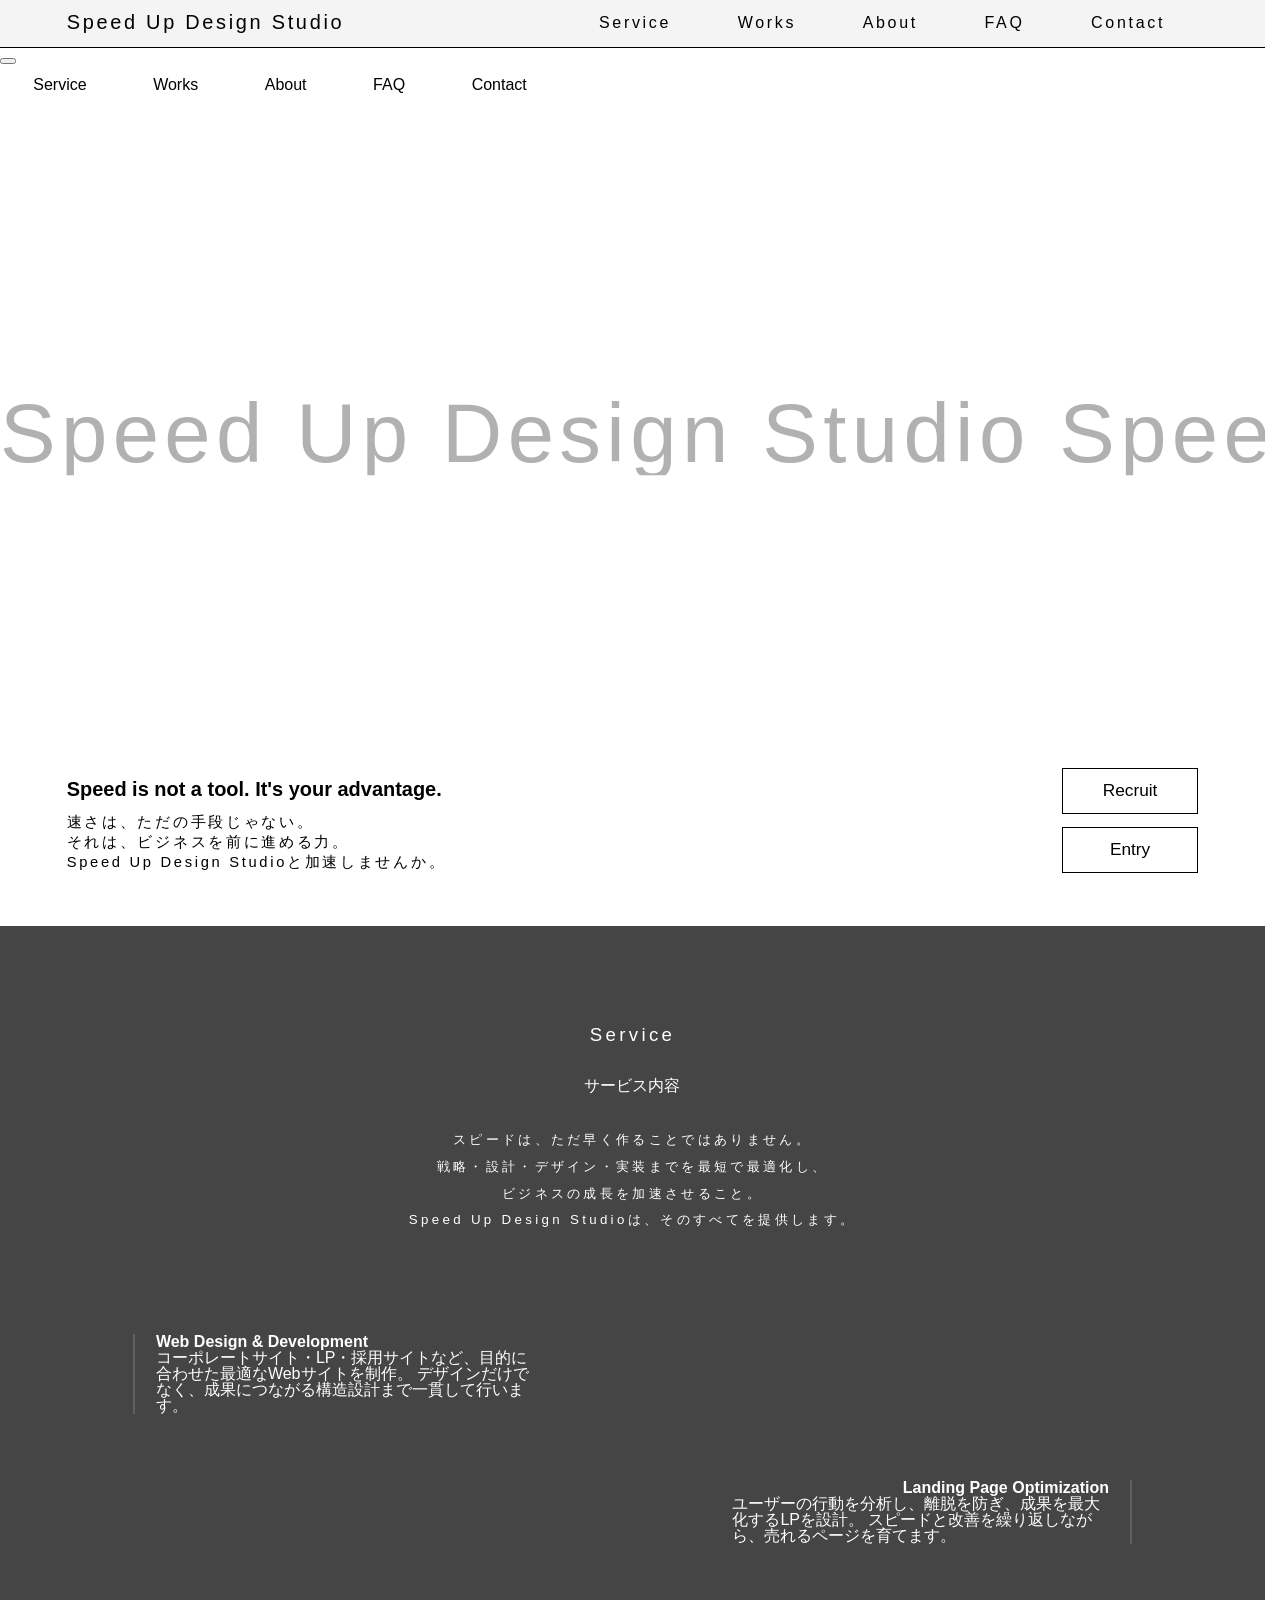
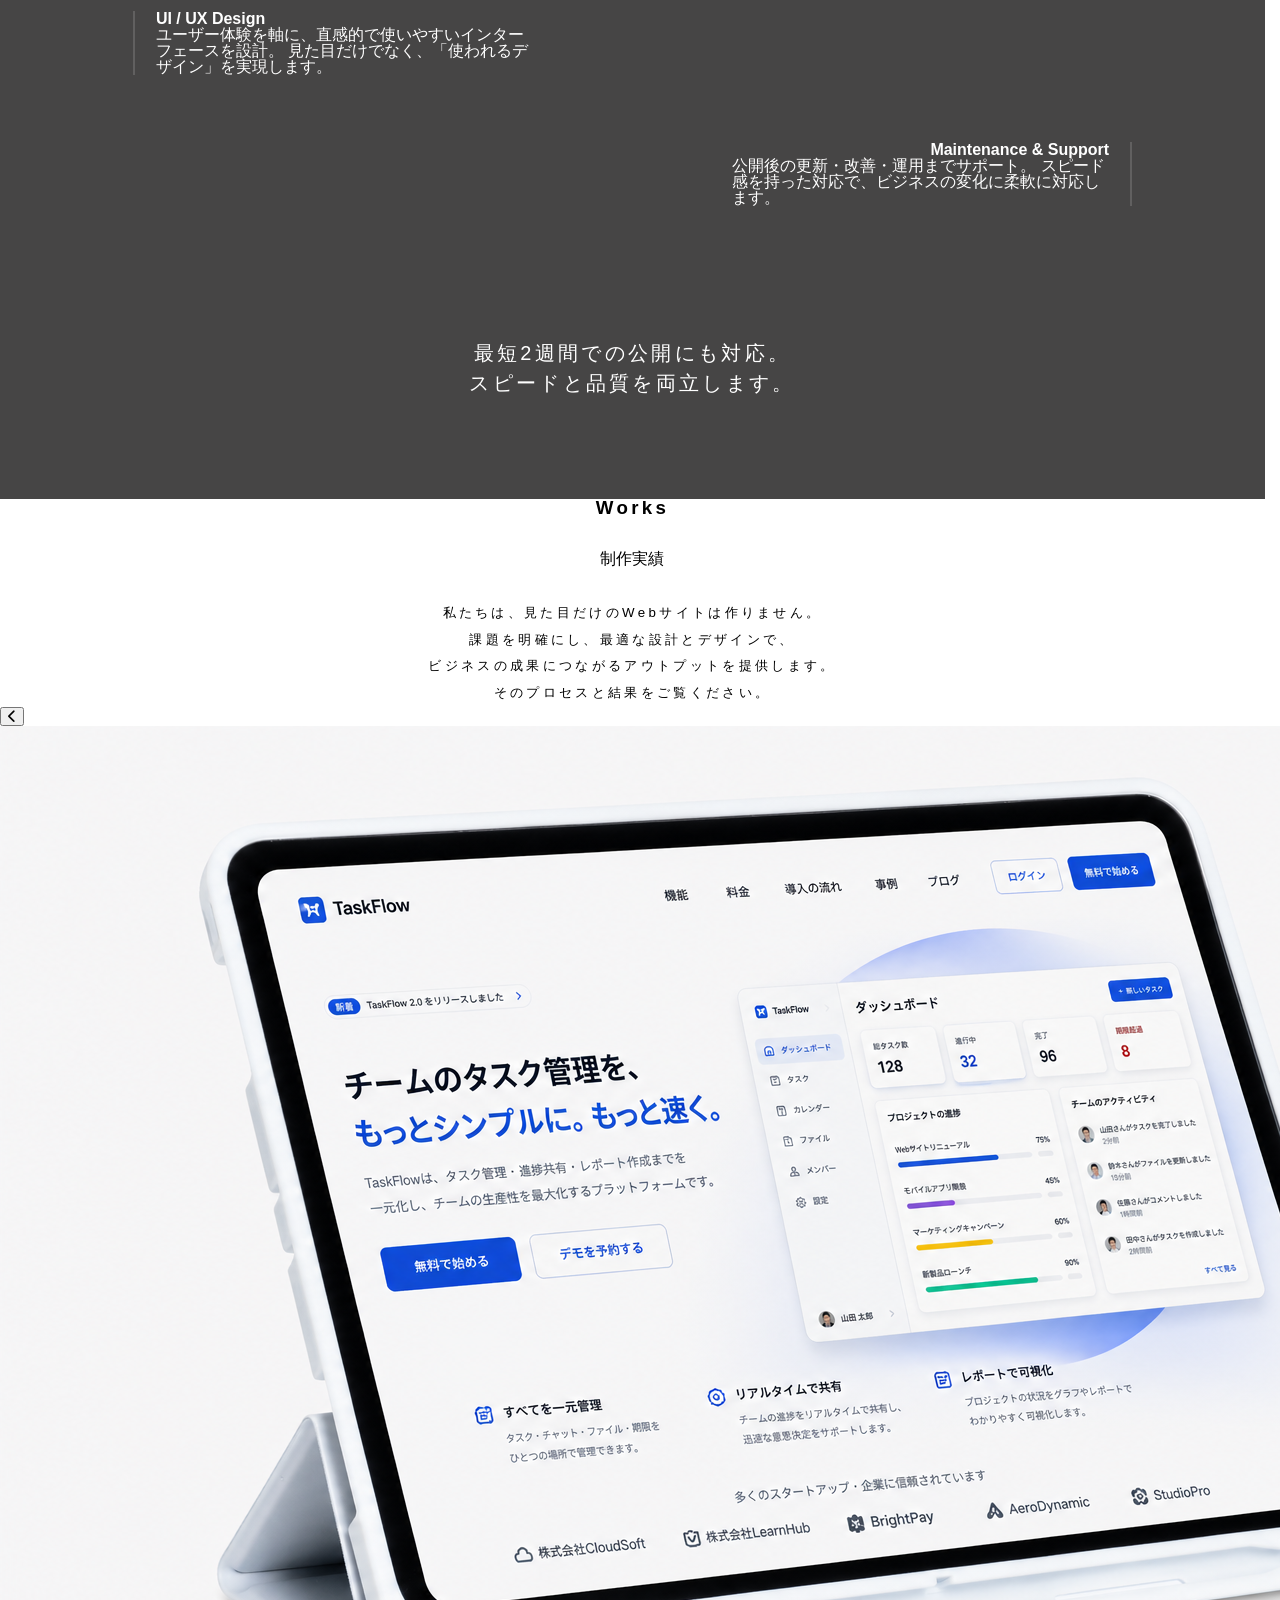
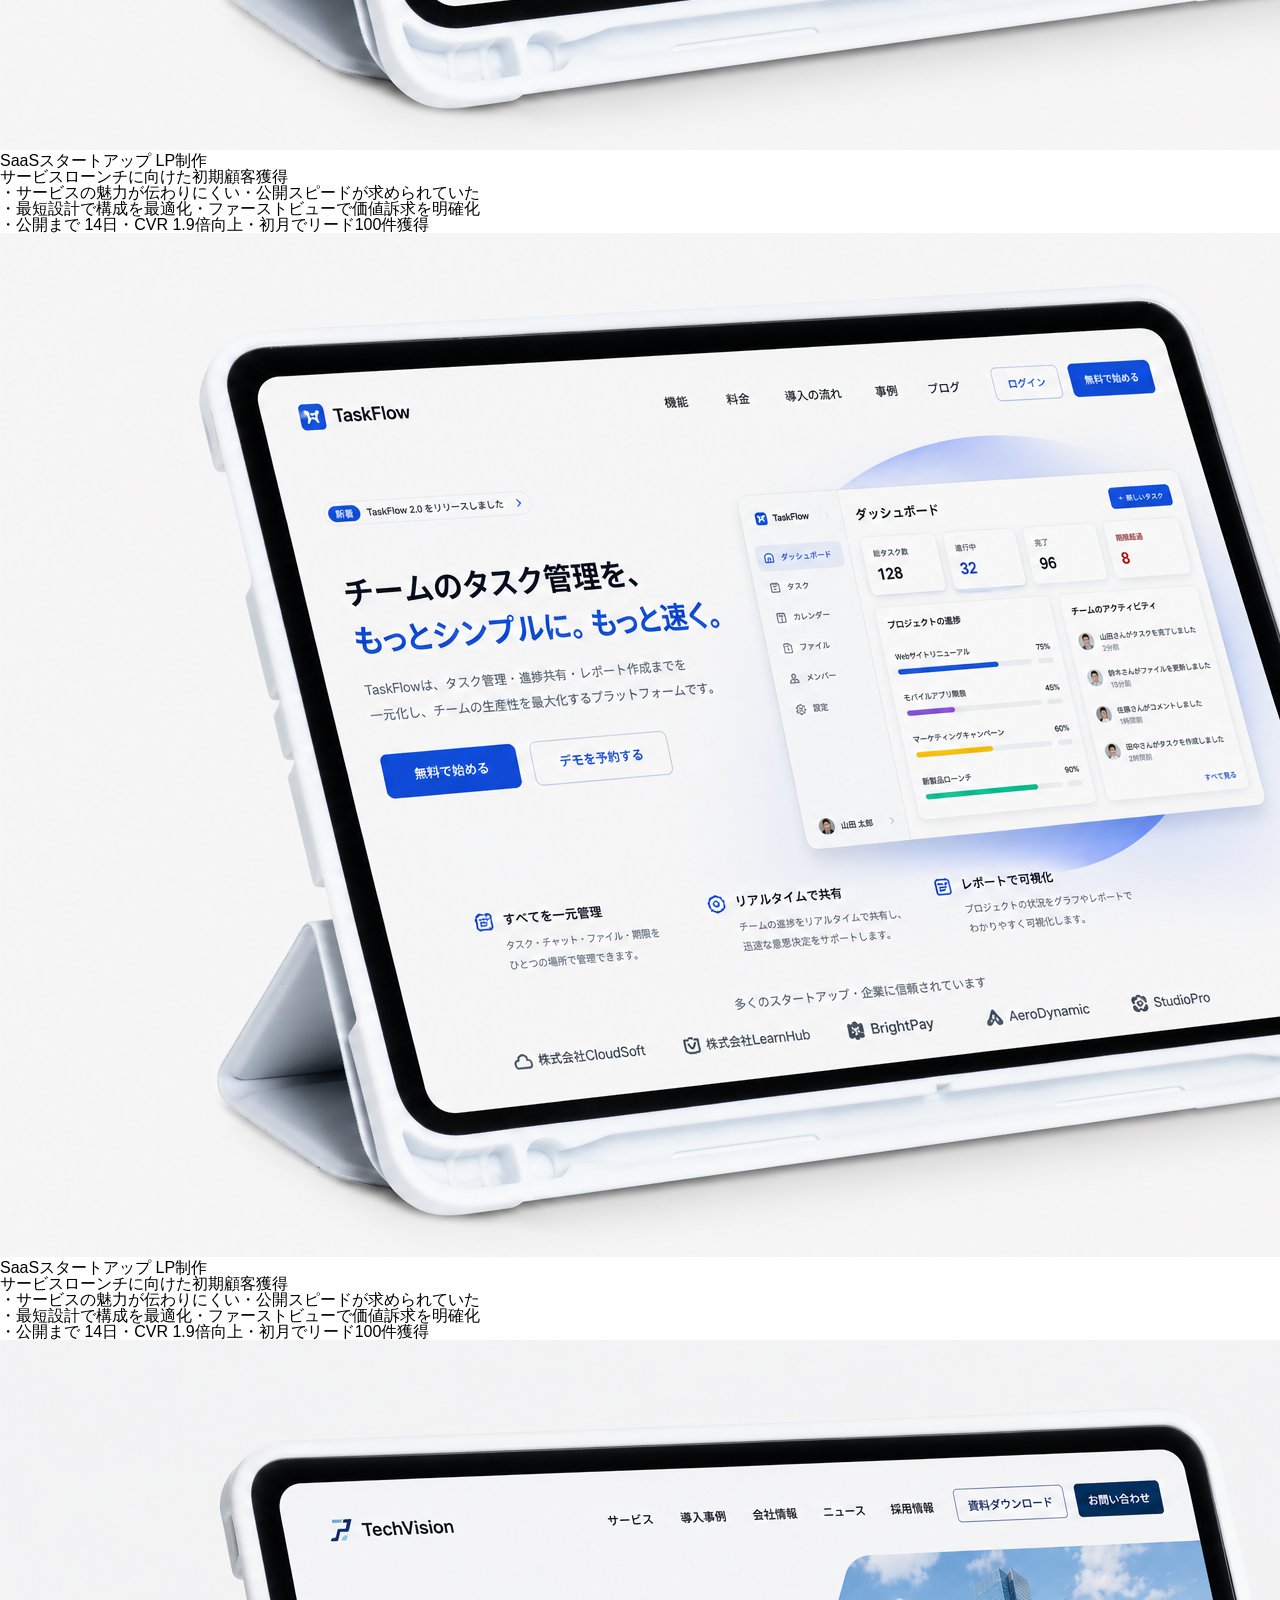
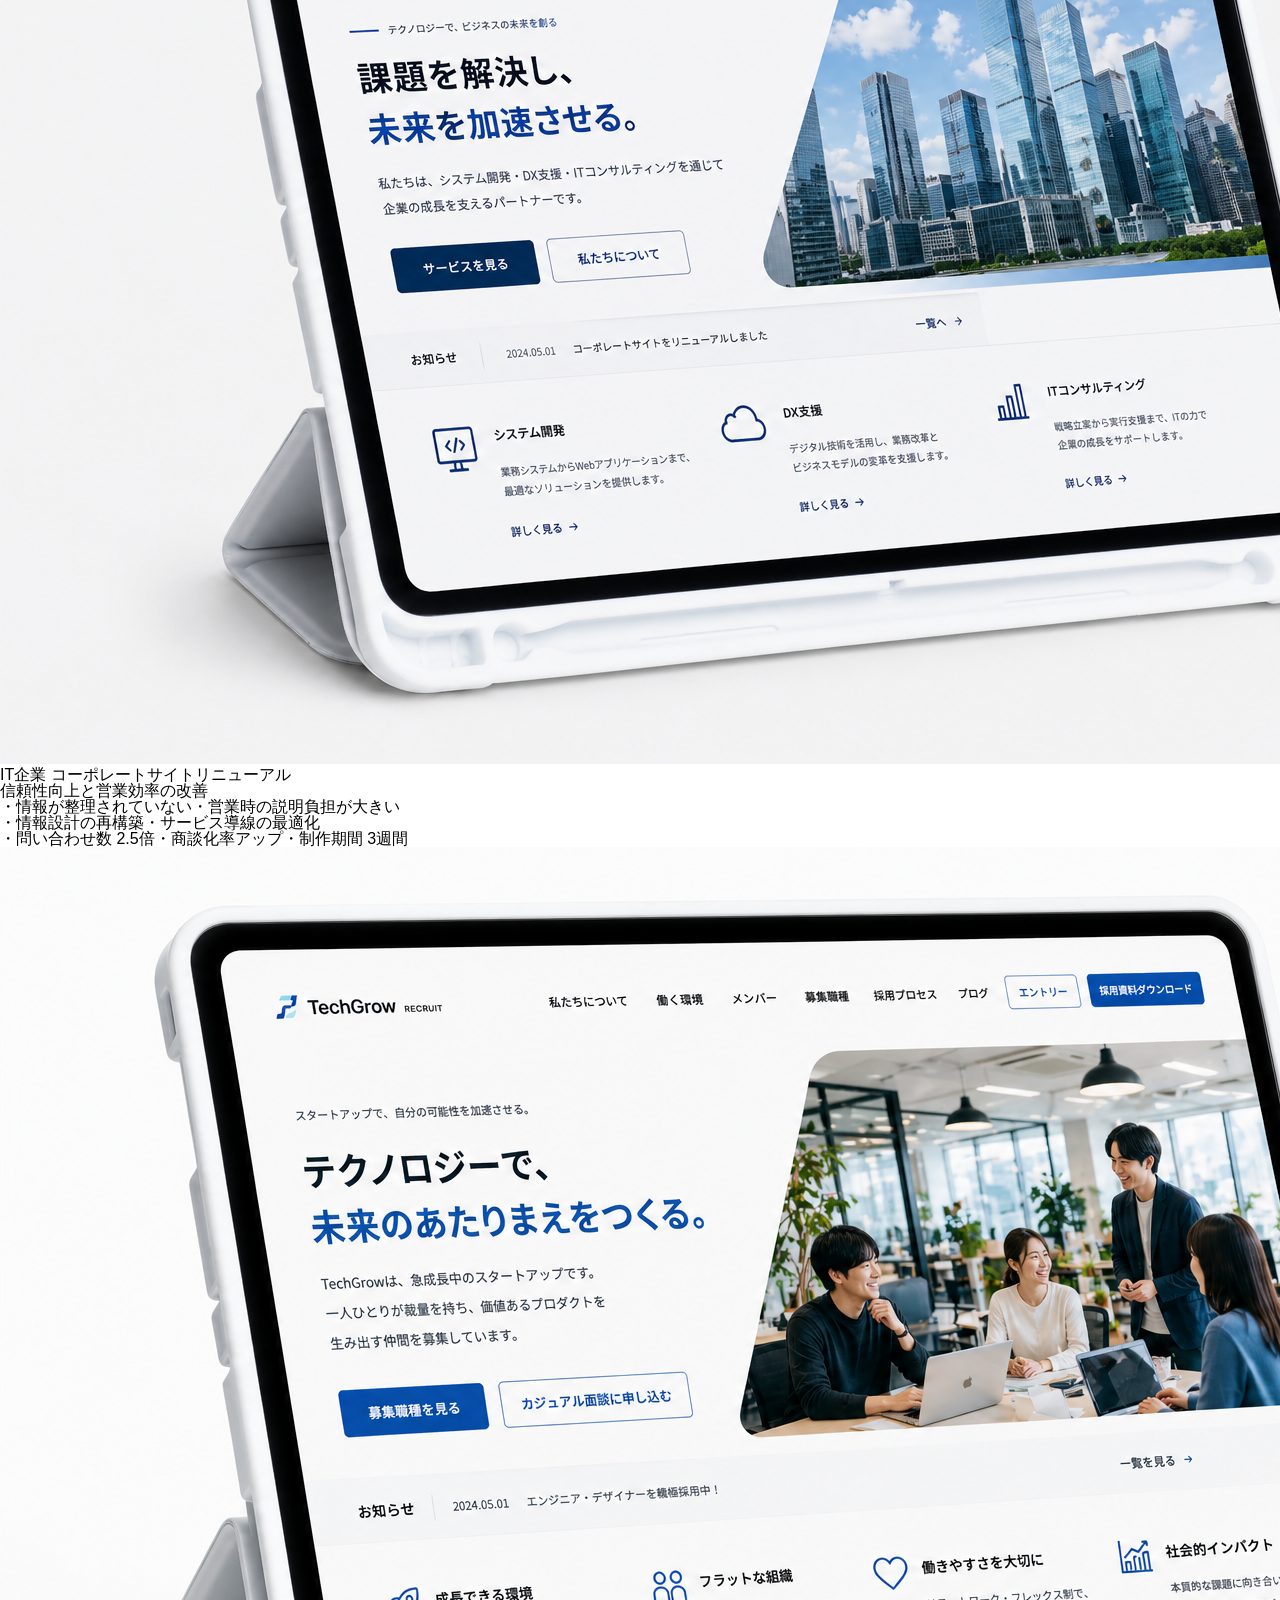
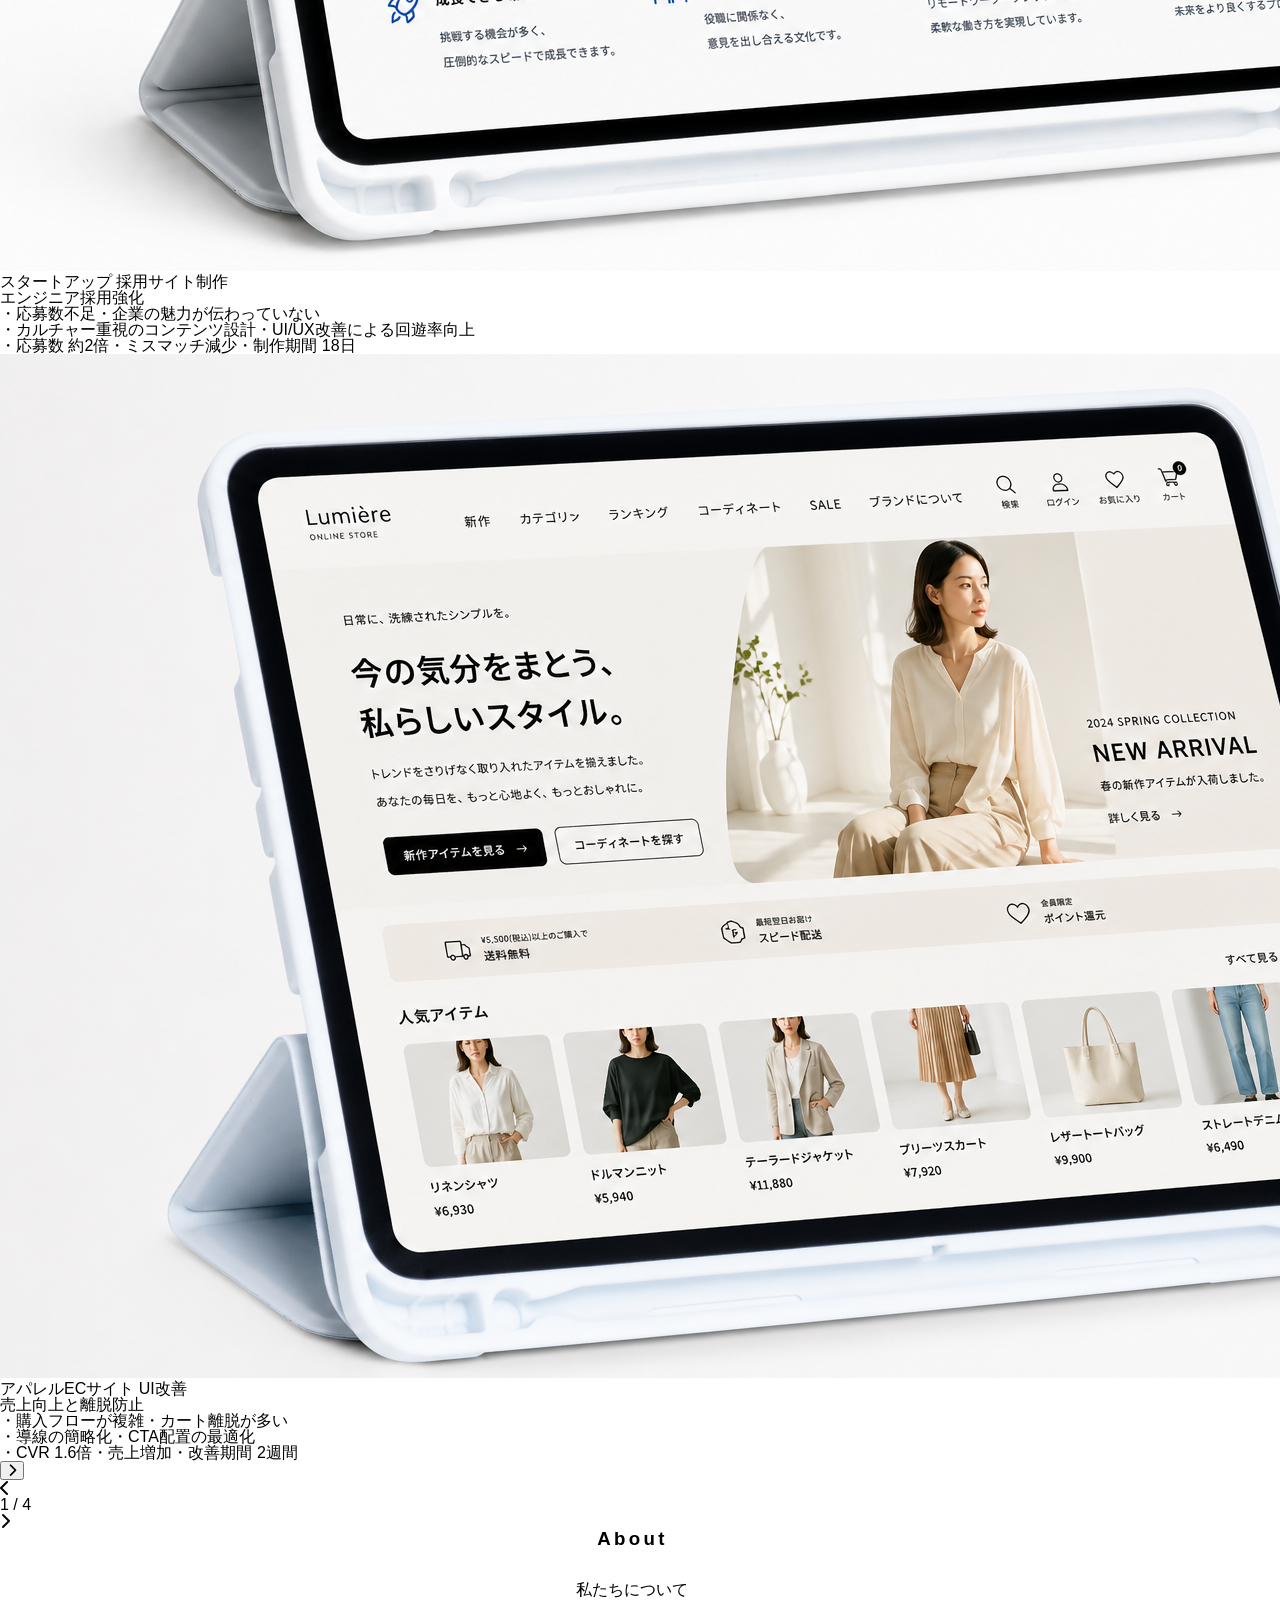
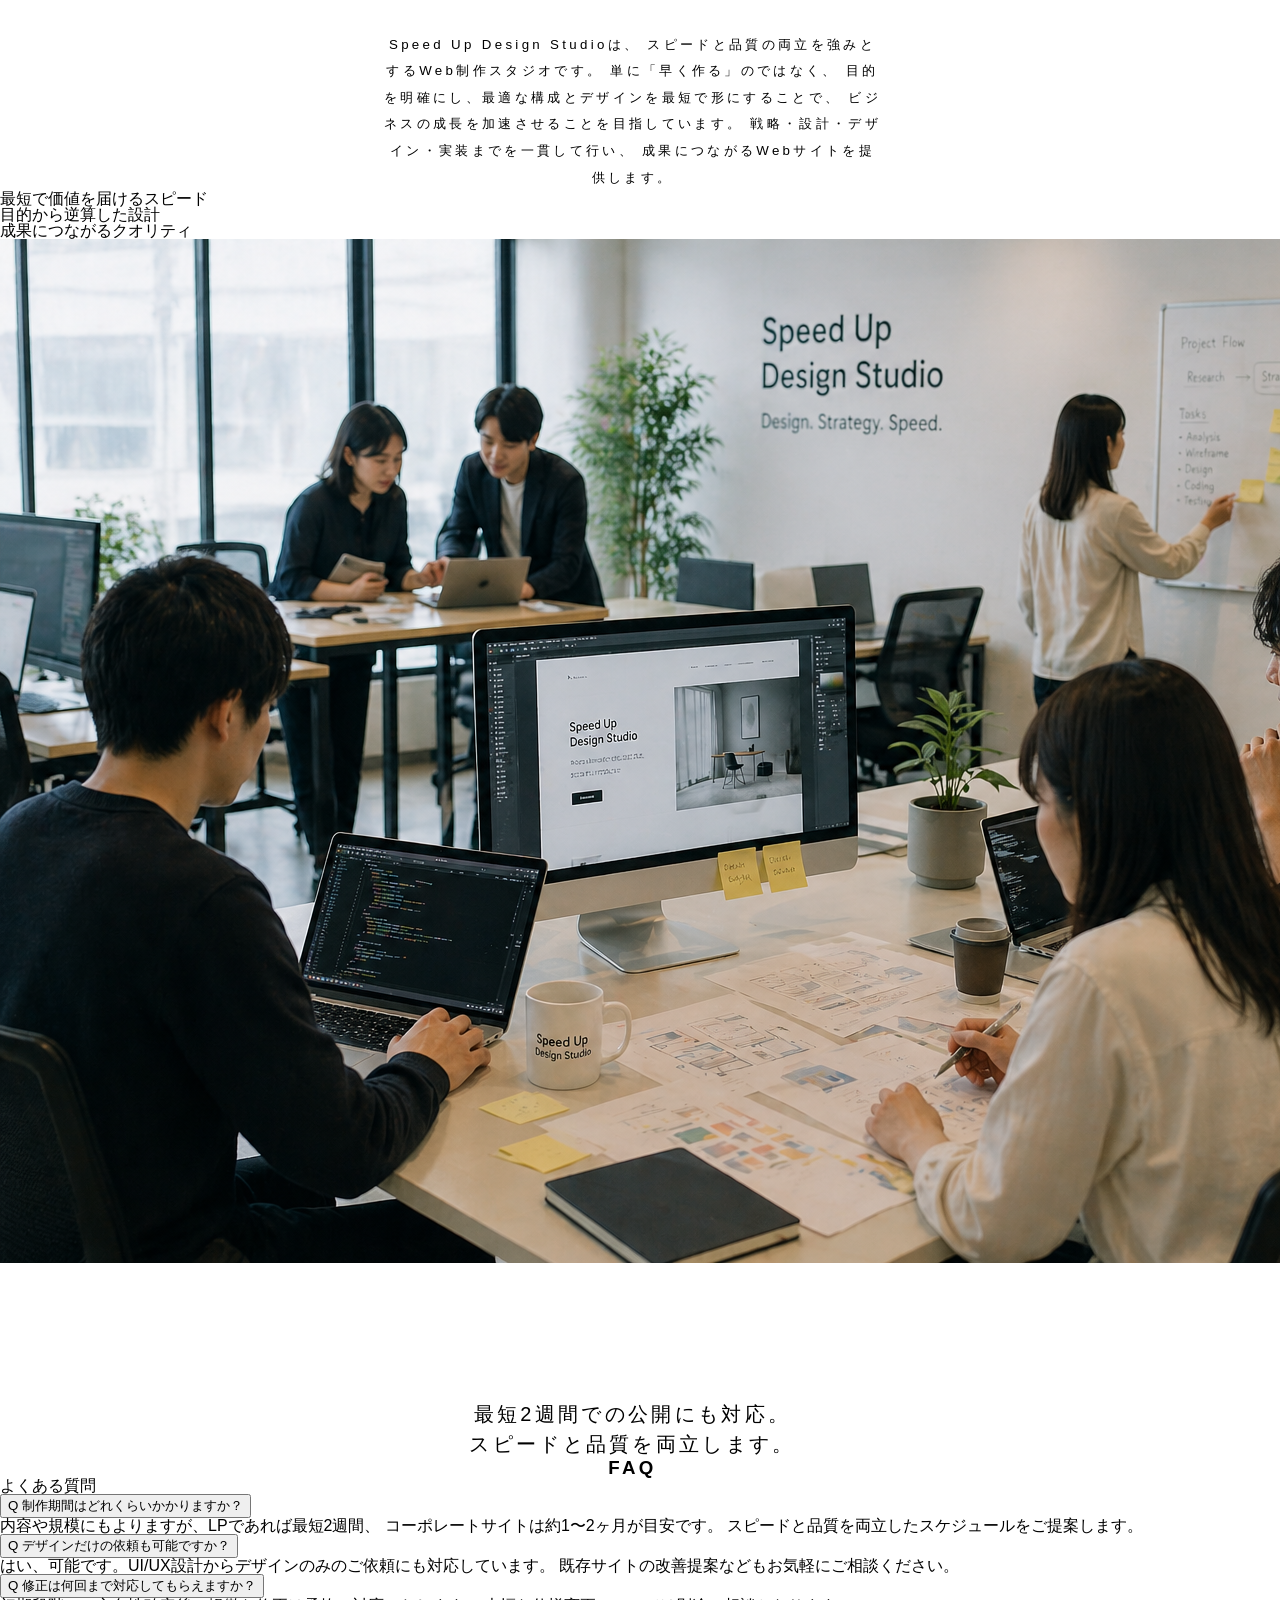
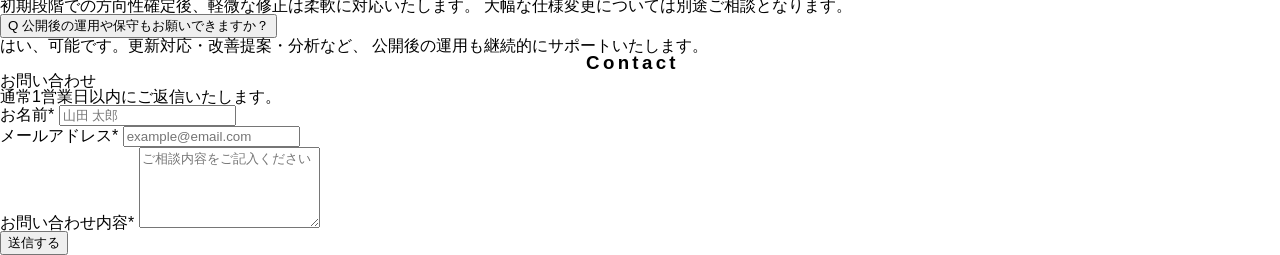
==== commit 0c73b811: "Update index.html" ====
--- a/index.html
+++ b/index.html
@@ -131,7 +131,7 @@
                 <p class="works__title">Works</p>
                 <p class="works__subtitle">制作実績</p>
                 <p class="works__lead">
-                    私たちは、見た目だけのWebサイトは作りません。<br>課題を明確にし、最適な設計とデザインで、<br>ビジネスの成果につながるアウトプットを提供します<br>そのプロセスと結果をご覧ください。
+                    私たちは、見た目だけのWebサイトは作りません。<br>課題を明確にし、最適な設計とデザインで、<br>ビジネスの成果につながるアウトプットを提供します。<br>そのプロセスと結果をご覧ください。
                 </p>
             </div>
             <div class="works__img">
@@ -277,4 +277,4 @@
 
 </body>
 
-</html>+</html>
--- a/style.css
+++ b/style.css
@@ -265,6 +265,11 @@
     transform: translate(20px, 20px);
     opacity: 0;
     transition: opacity 1s ease 0.4s, transform 1s ease 0.3s;
+}
+
+.service-item:nth-of-type(even) .service-item__title {
+    display: inline-block;
+    text-align: right;
 }
 
 .service-item.show .service-item__title,
@@ -1524,4 +1529,4 @@
     .about__note br {
         display: none;
     }
-}+}
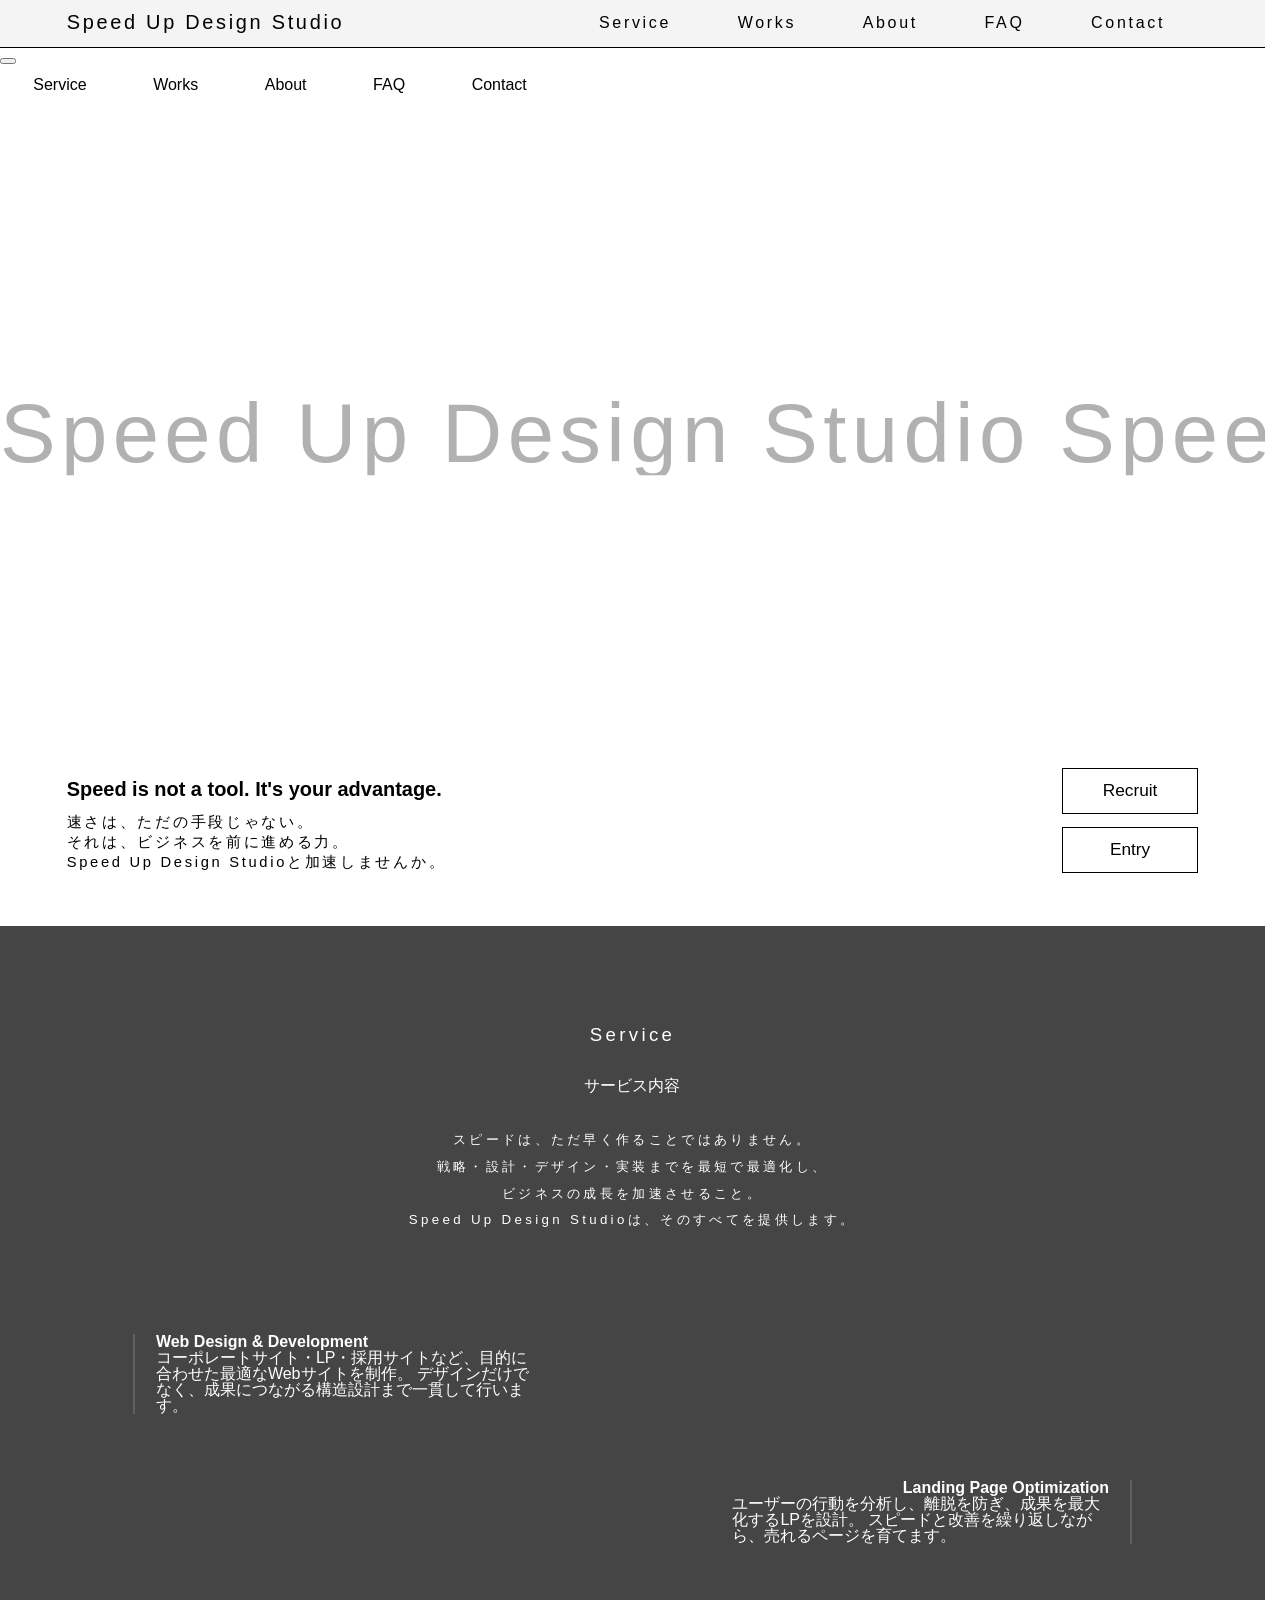
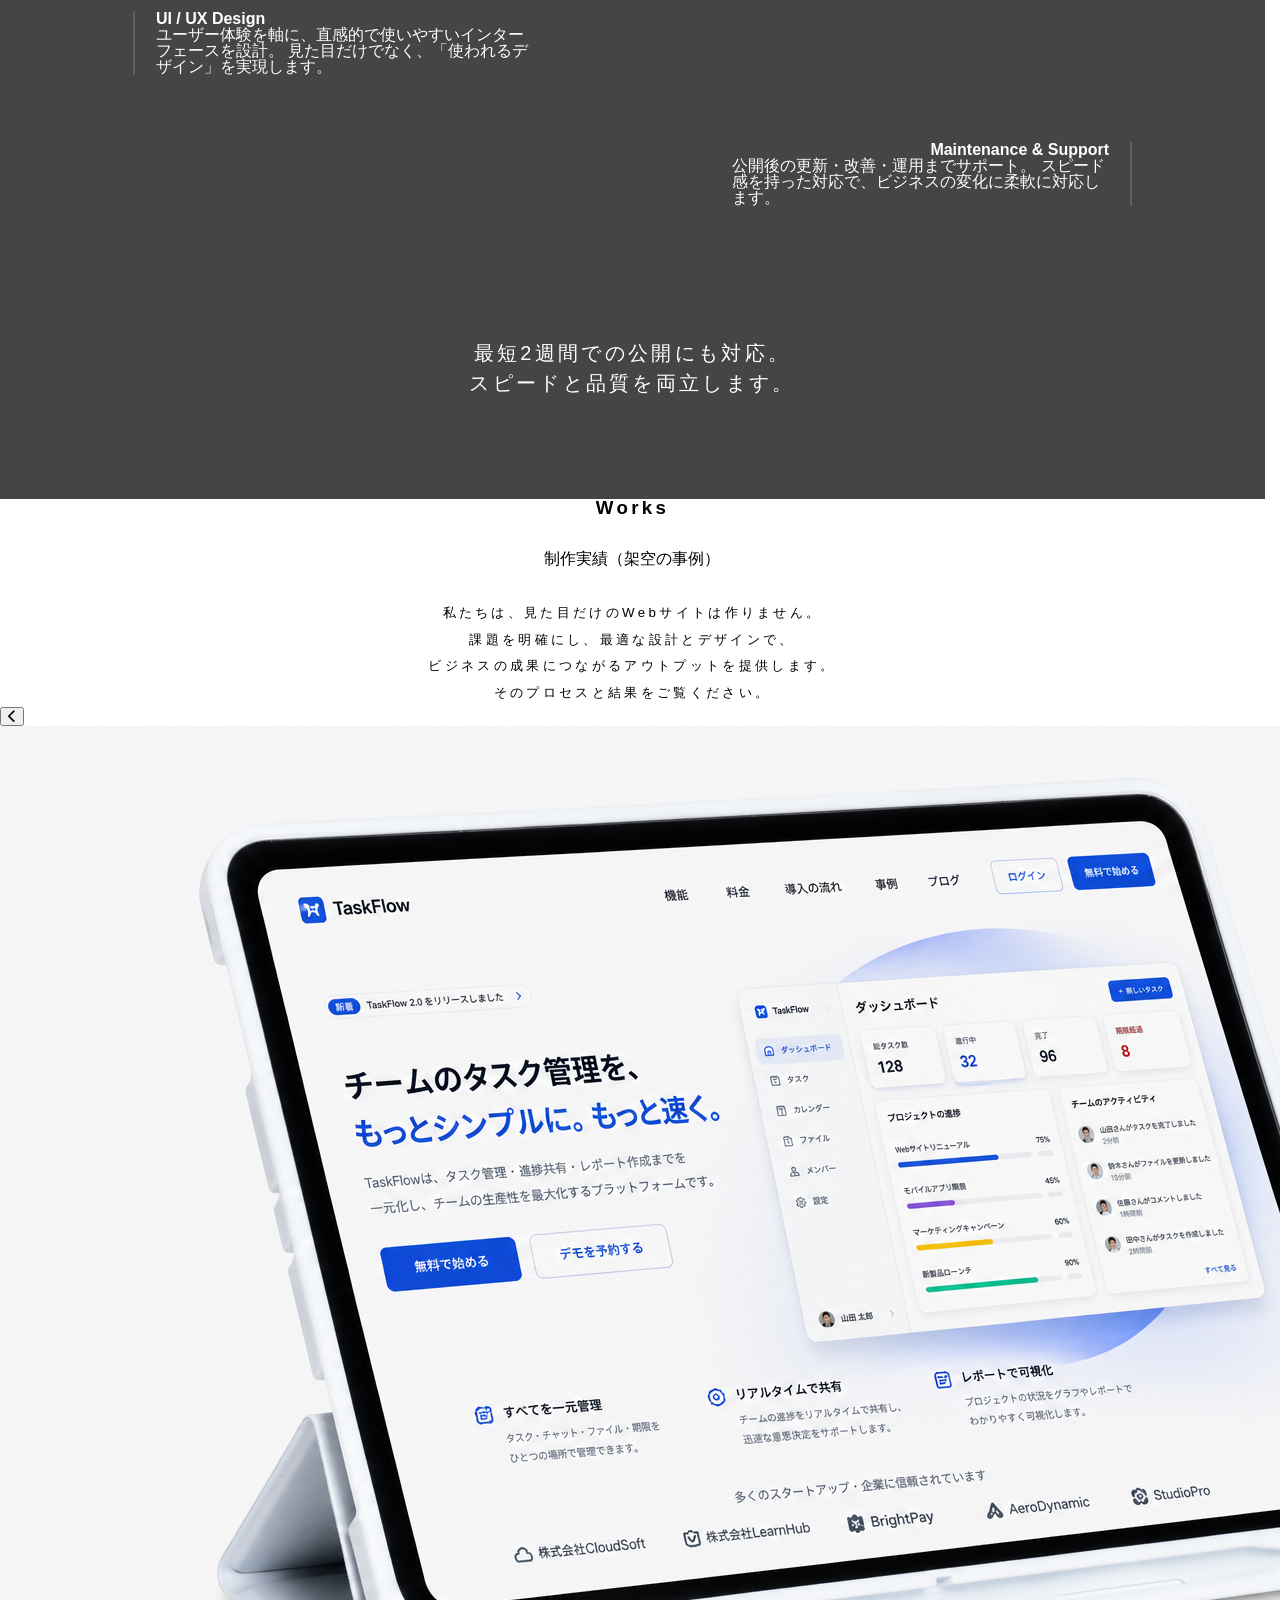
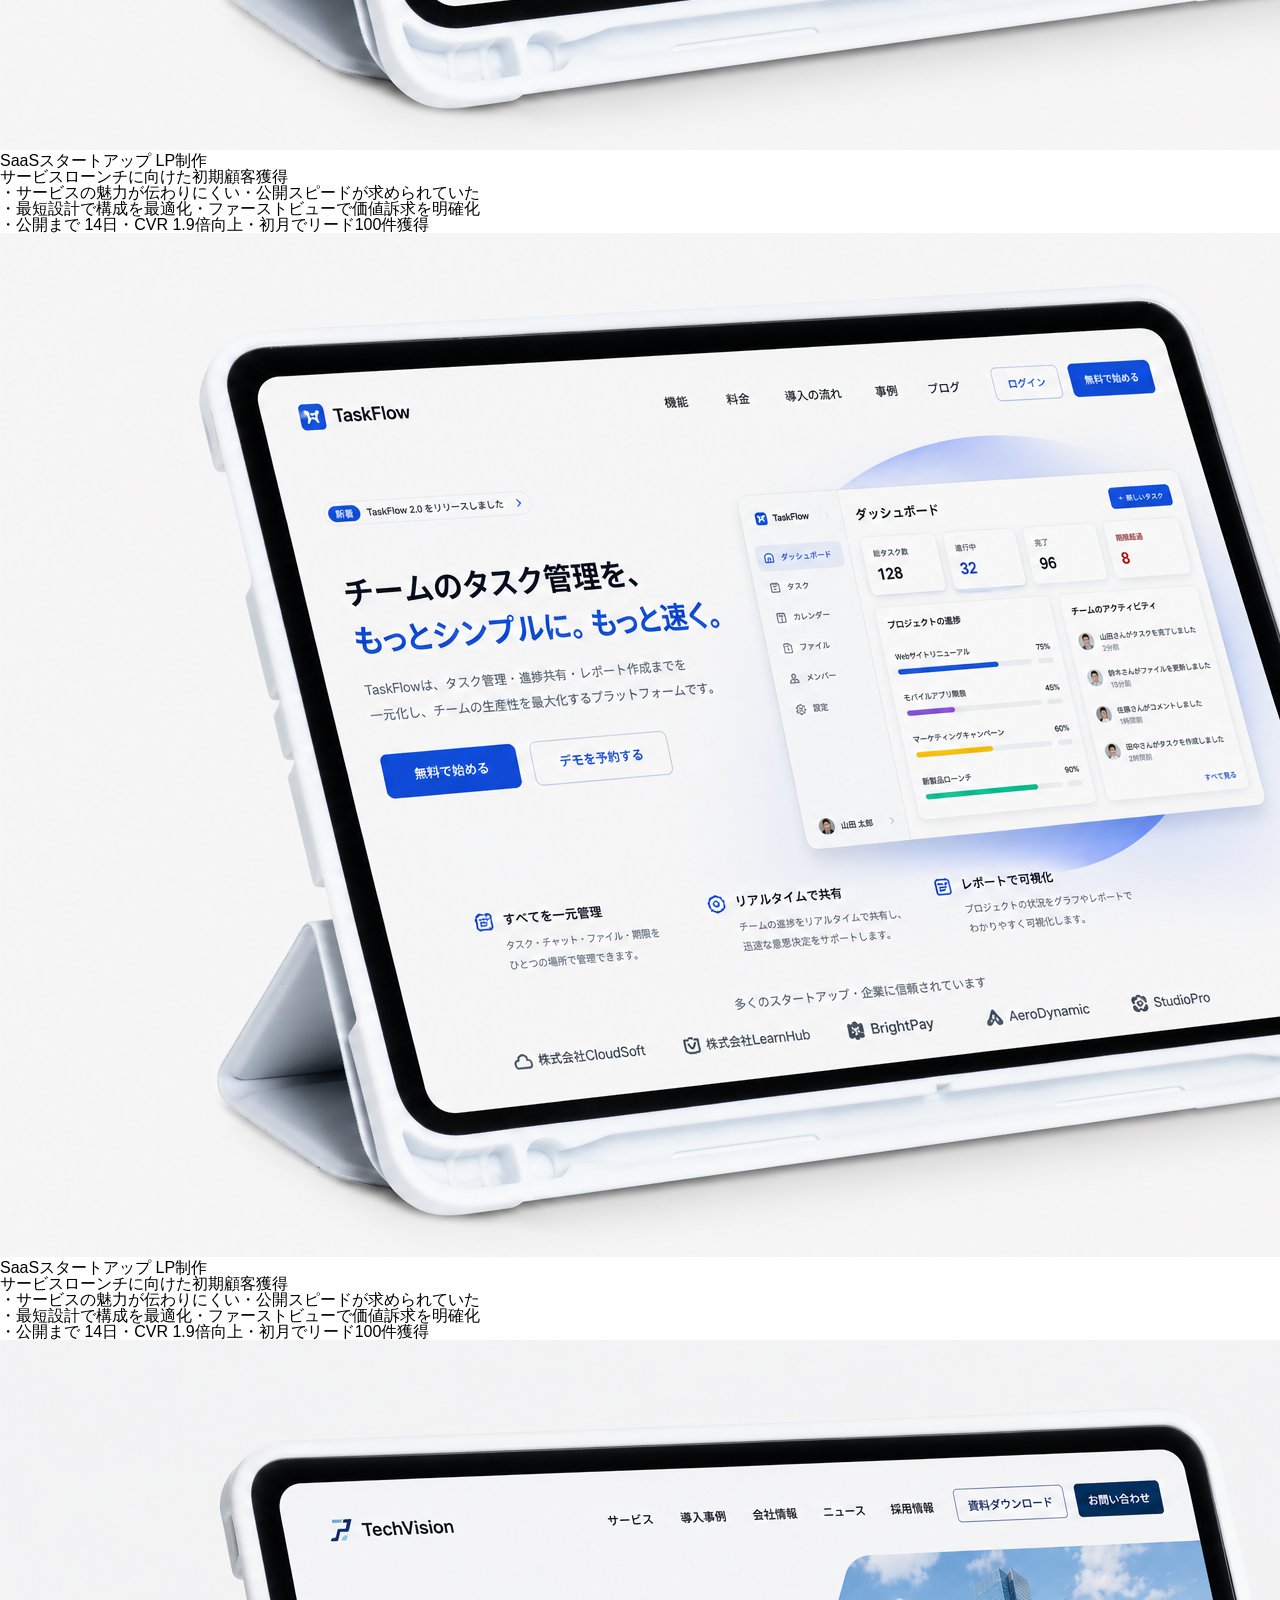
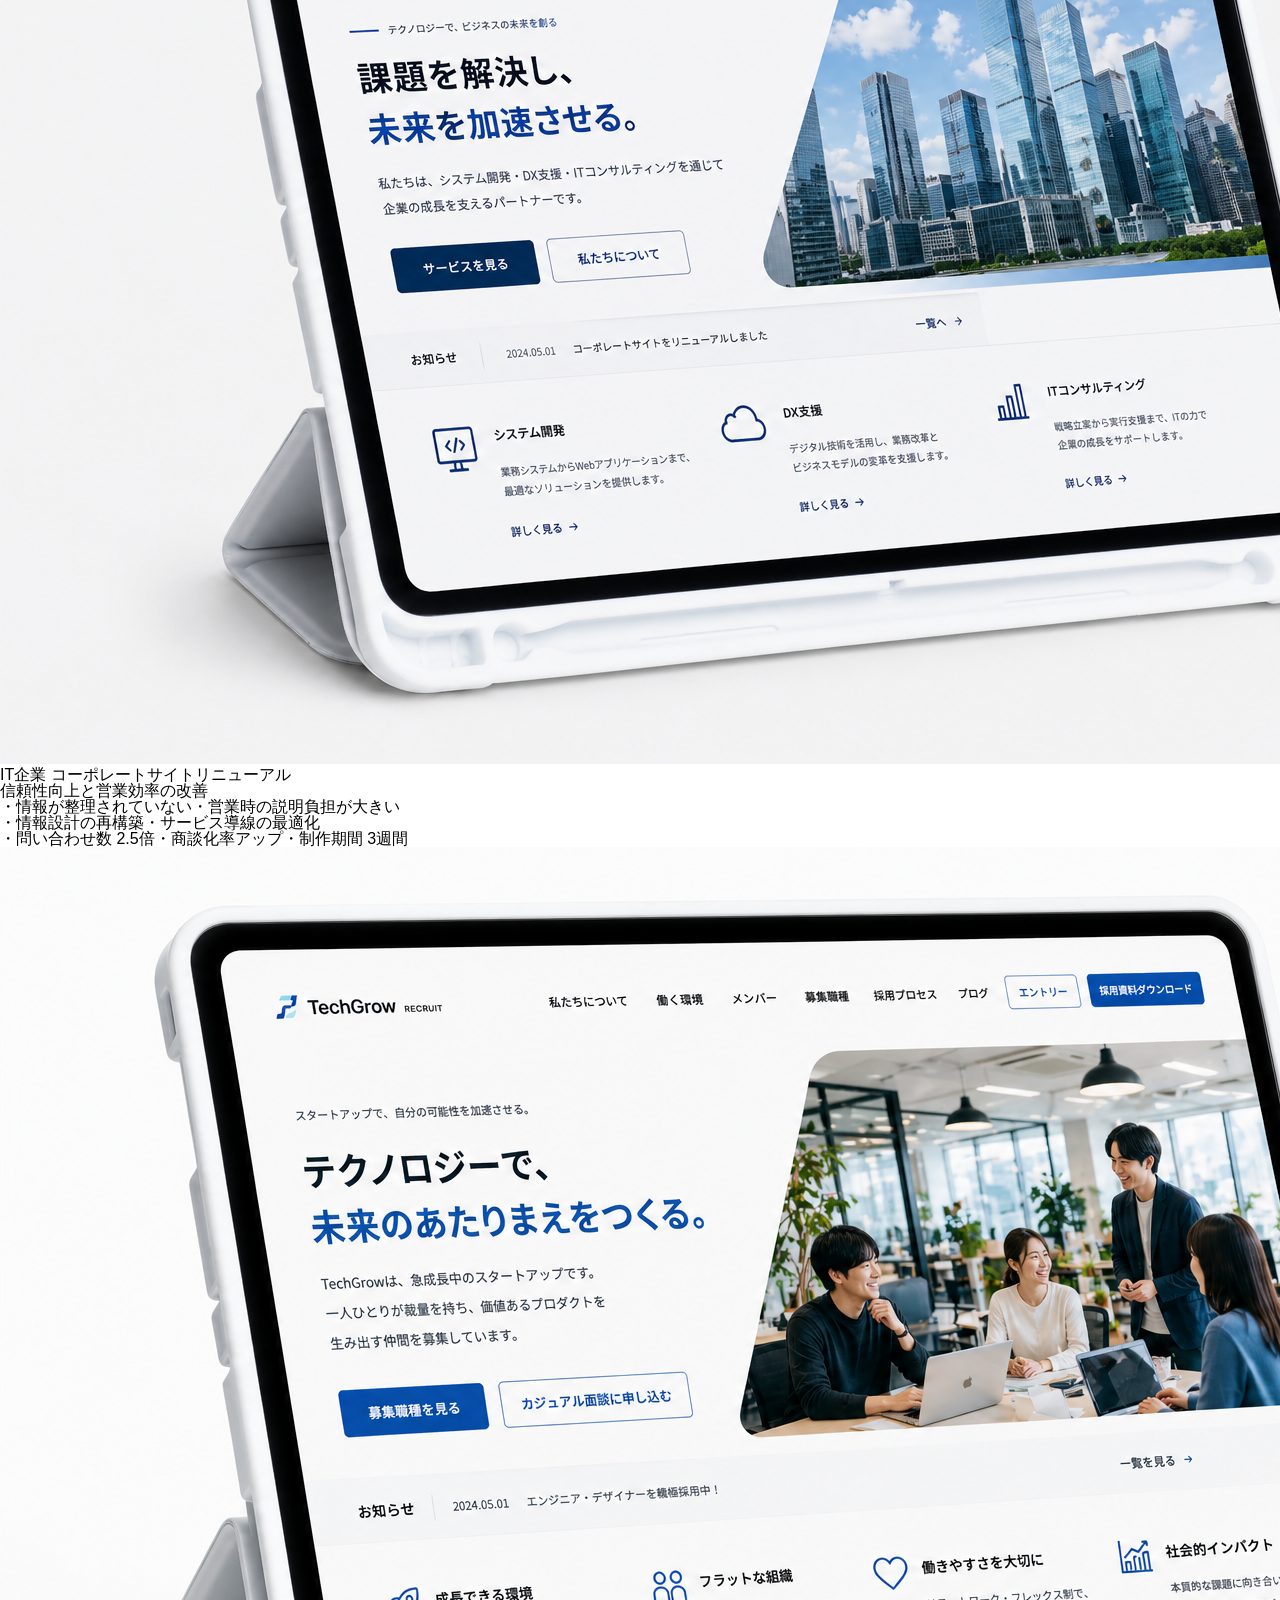
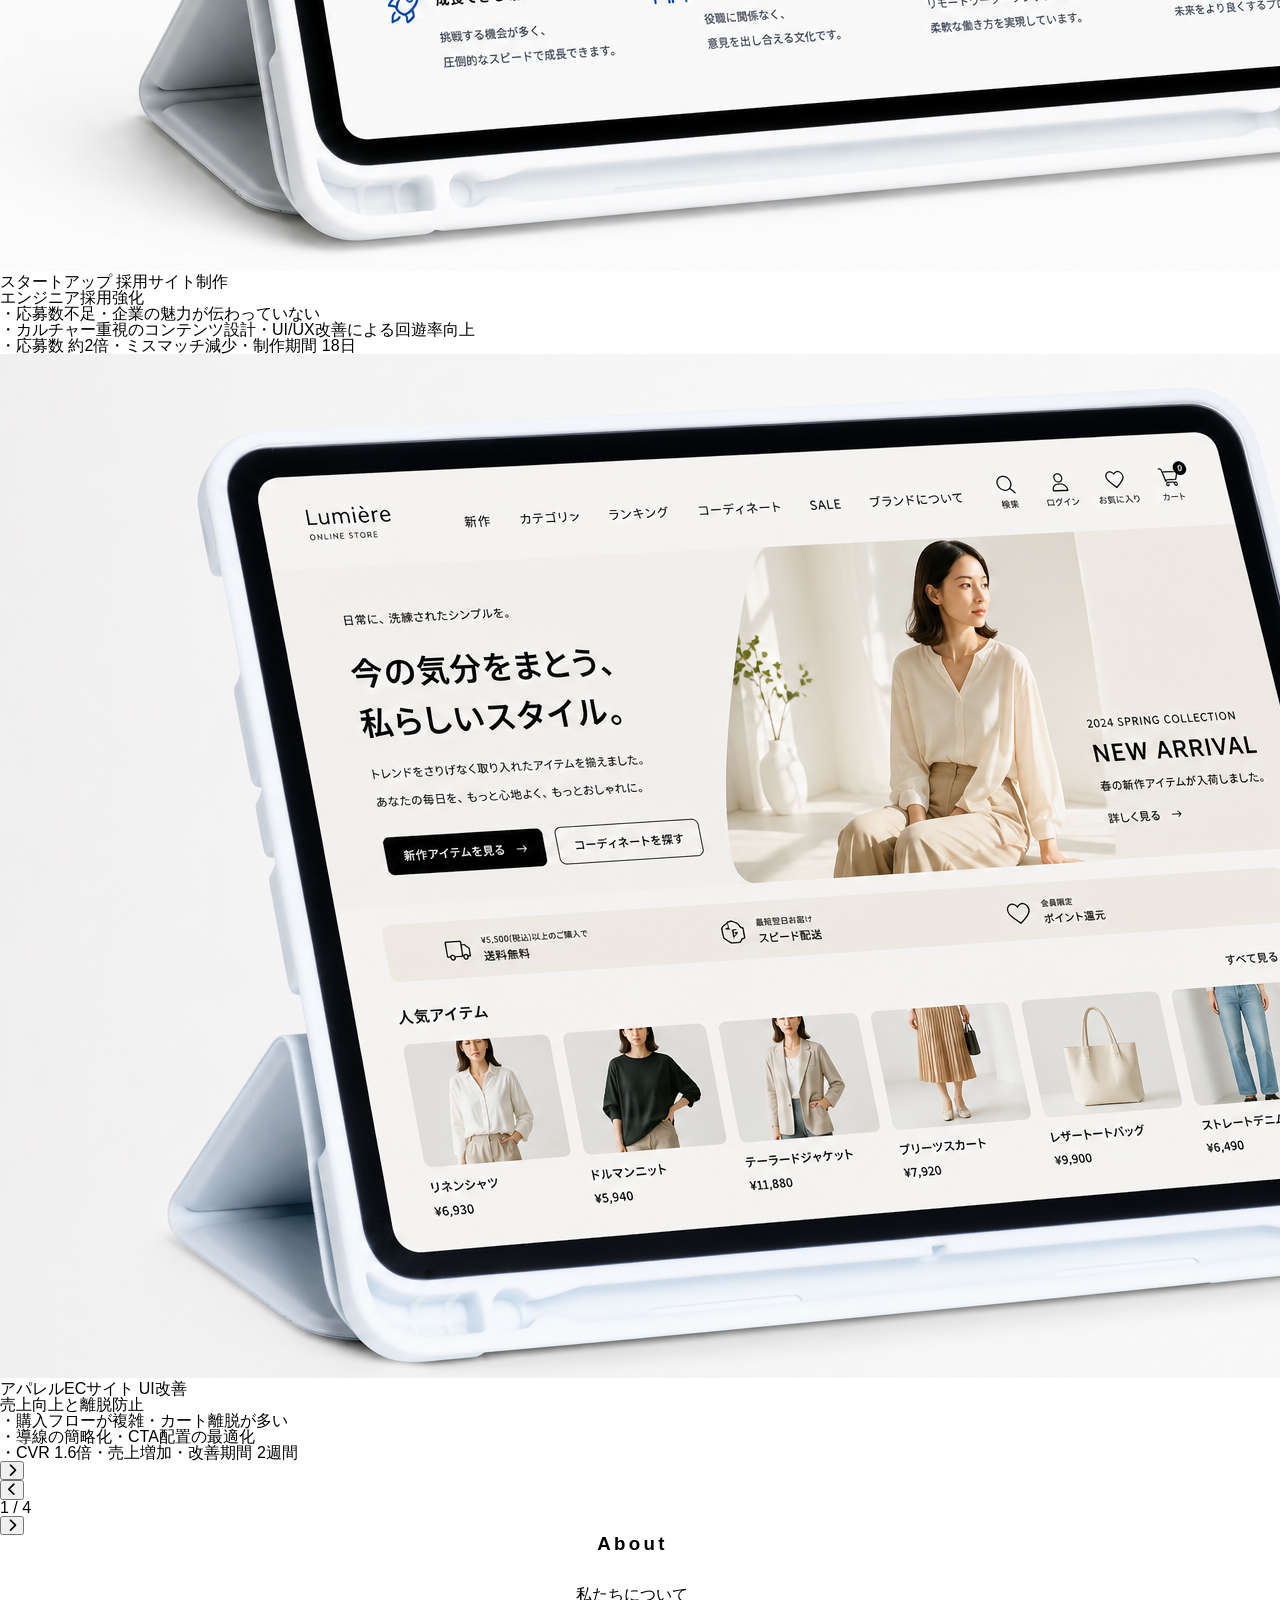
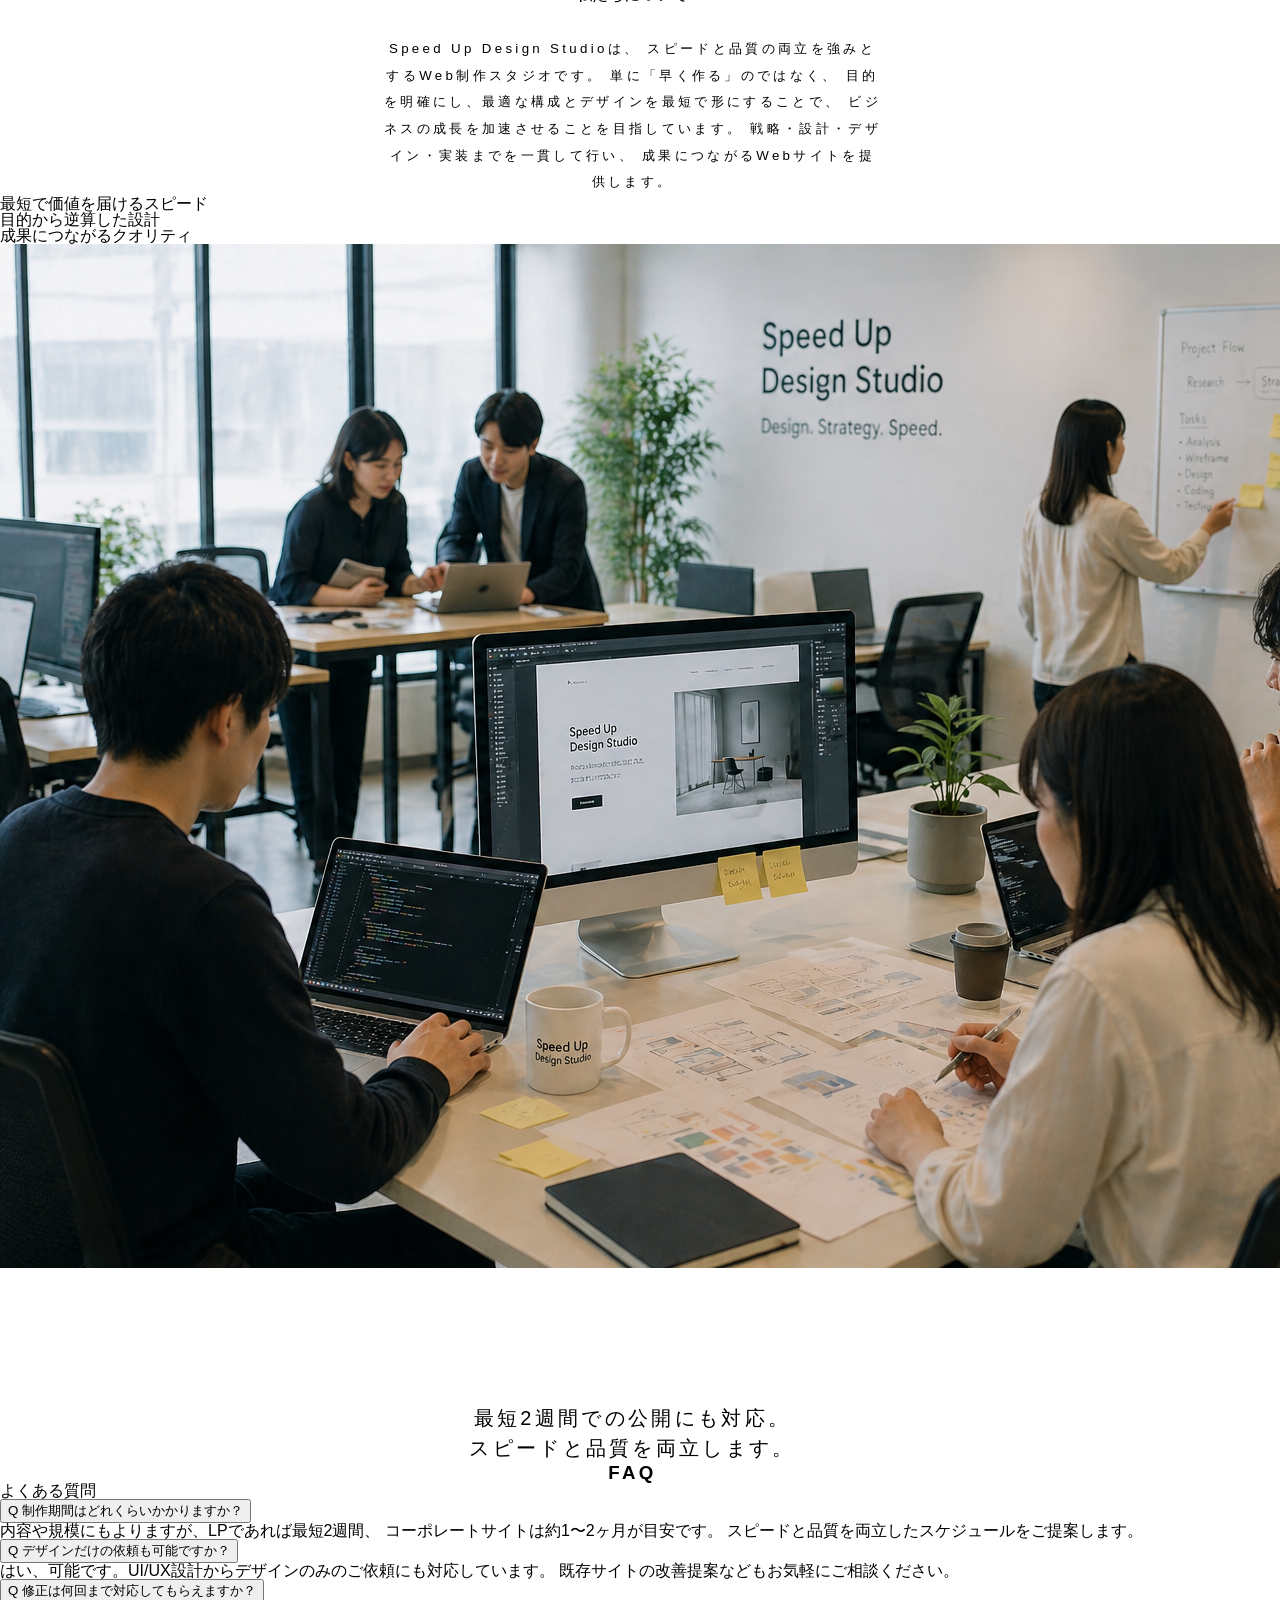
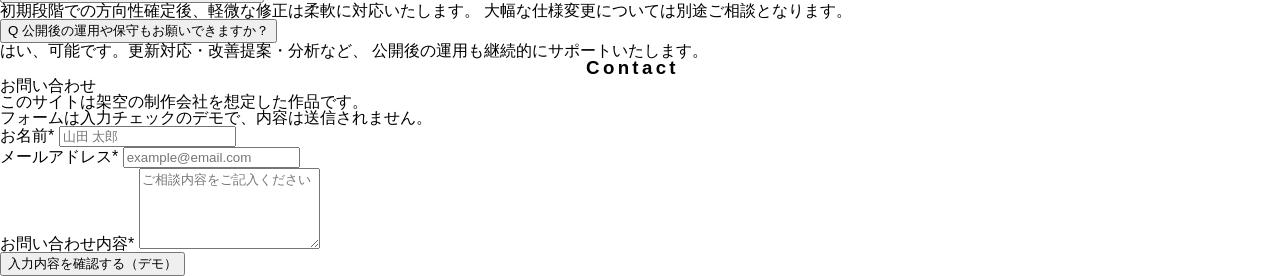
==== commit 464b85d7: "fix: LPのHTMLとデモ表記を改善しREADMEを追加" ====
--- a/index.html
+++ b/index.html
@@ -4,10 +4,13 @@
 <head>
     <meta charset="UTF-8">
     <meta name="viewport" content="width=device-width, initial-scale=1.0">
-    <title>Speed Up Design Studio (Dummy site)</title>
+    <meta name="description"
+          content="架空のWeb制作会社「Speed Up Design Studio」を想定したポートフォリオ作品です。">
+    <title>Speed Up Design Studio | 架空のWeb制作会社</title>
     <link rel="stylesheet" href="reset.css">
     <link rel="stylesheet" href="style.css">
-    <link rel="stylesheet" href="https://cdnjs.cloudflare.com/ajax/libs/font-awesome/6.5.0/css/all.min.css">
+    <link rel="stylesheet"
+          href="https://cdnjs.cloudflare.com/ajax/libs/font-awesome/6.5.0/css/all.min.css">
     <script src="./script.js" defer></script>
 </head>
 
@@ -17,18 +20,32 @@
             <a href="#" class="header__logo-link">Speed Up Design Studio</a>
         </div>
 
-        <nav class="nav nav--desktop">
+        <nav class="nav nav--desktop" aria-label="メインメニュー">
             <ul class="nav__list">
-                <li class="nav__item"><a href="#Service" class="nav__link">Service</a></li>
-                <li class="nav__item"><a href="#Works" class="nav__link">Works</a></li>
-                <li class="nav__item"><a href="#About" class="nav__link">About</a></li>
-                <li class="nav__item"><a href="#FAQ" class="nav__link">FAQ</a></li>
-                <li class="nav__item"><a href="#Contact" class="nav__link">Contact</a></li>
+                <li class="nav__item">
+                    <a href="#Service" class="nav__link">Service</a>
+                </li>
+                <li class="nav__item">
+                    <a href="#Works" class="nav__link">Works</a>
+                </li>
+                <li class="nav__item">
+                    <a href="#About" class="nav__link">About</a>
+                </li>
+                <li class="nav__item">
+                    <a href="#FAQ" class="nav__link">FAQ</a>
+                </li>
+                <li class="nav__item">
+                    <a href="#Contact" class="nav__link">Contact</a>
+                </li>
             </ul>
         </nav>
     </header>
 
-    <button class="burger" aria-label="メニューを開く" aria-expanded="false">
+    <button type="button"
+            class="burger"
+            aria-label="メニューを開く"
+            aria-expanded="false"
+            aria-controls="mobile-menu">
         <span class="burger__line"></span>
         <span class="burger__line"></span>
         <span class="burger__line"></span>
@@ -36,19 +53,32 @@
 
     <div class="nav__overlay"></div>
 
-    <nav class="nav__drawer" aria-hidden="true">
+    <nav class="nav__drawer"
+         id="mobile-menu"
+         aria-label="スマホ用メニュー"
+         aria-hidden="true">
         <ul class="nav__list">
-            <li class="nav__item"><a href="#Service" class="nav__link">Service</a></li>
-            <li class="nav__item"><a href="#Works" class="nav__link">Works</a></li>
-            <li class="nav__item"><a href="#About" class="nav__link">About</a></li>
-            <li class="nav__item"><a href="#FAQ" class="nav__link">FAQ</a></li>
-            <li class="nav__item"><a href="#Contact" class="nav__link">Contact</a></li>
+            <li class="nav__item">
+                <a href="#Service" class="nav__link">Service</a>
+            </li>
+            <li class="nav__item">
+                <a href="#Works" class="nav__link">Works</a>
+            </li>
+            <li class="nav__item">
+                <a href="#About" class="nav__link">About</a>
+            </li>
+            <li class="nav__item">
+                <a href="#FAQ" class="nav__link">FAQ</a>
+            </li>
+            <li class="nav__item">
+                <a href="#Contact" class="nav__link">Contact</a>
+            </li>
         </ul>
     </nav>
 
     <main>
         <section class="fv">
-            <div class="fv__marquee">
+            <div class="fv__marquee" aria-hidden="true">
                 <div class="fv__track">
                     <div class="fv__track-group">
                         <span>Speed Up Design Studio Speed Up Design Studio</span>
@@ -60,19 +90,24 @@
                     </div>
                 </div>
             </div>
+
             <div class="fv__copy">
-                <h1 class="fv__copy-title">Speed is not a tool. It's your advantage.</h1>
+                <h1 class="fv__copy-title">
+                    Speed is not a tool. It's your advantage.
+                </h1>
                 <p class="fv__copy-text">
                     速さは、ただの手段じゃない。<br>
                     それは、ビジネスを前に進める力。<br>
                     Speed Up Design Studioと加速しませんか。
                 </p>
             </div>
+
             <div class="fv__contact">
                 <a href="dummy.html" class="fv__button">Recruit</a>
                 <a href="dummy.html" class="fv__button">Entry</a>
             </div>
         </section>
+
         <section class="service" id="Service">
             <div class="service__wrap">
                 <h2 class="service__title">Service</h2>
@@ -84,25 +119,32 @@
                     Speed Up Design Studioは、そのすべてを提供します。
                 </p>
             </div>
+
             <div class="service__inner">
                 <div class="service-item">
                     <div class="service-item__inner">
-                        <h3 class="service-item__title">Web Design & Development</h3>
+                        <h3 class="service-item__title">
+                            Web Design &amp; Development
+                        </h3>
                         <p class="service-item__text">
                             コーポレートサイト・LP・採用サイトなど、目的に合わせた最適なWebサイトを制作。
                             デザインだけでなく、成果につながる構造設計まで一貫して行います。
                         </p>
                     </div>
                 </div>
+
                 <div class="service-item">
                     <div class="service-item__inner">
-                        <h3 class="service-item__title">Landing Page Optimization</h3>
+                        <h3 class="service-item__title">
+                            Landing Page Optimization
+                        </h3>
                         <p class="service-item__text">
                             ユーザーの行動を分析し、離脱を防ぎ、成果を最大化するLPを設計。
                             スピードと改善を繰り返しながら、売れるページを育てます。
                         </p>
                     </div>
                 </div>
+
                 <div class="service-item">
                     <div class="service-item__inner">
                         <h3 class="service-item__title">UI / UX Design</h3>
@@ -112,9 +154,12 @@
                         </p>
                     </div>
                 </div>
+
                 <div class="service-item">
                     <div class="service-item__inner">
-                        <h3 class="service-item__title">Maintenance & Support</h3>
+                        <h3 class="service-item__title">
+                            Maintenance &amp; Support
+                        </h3>
                         <p class="service-item__text">
                             公開後の更新・改善・運用までサポート。
                             スピード感を持った対応で、ビジネスの変化に柔軟に対応します。
@@ -122,80 +167,107 @@
                     </div>
                 </div>
             </div>
+
             <p class="service__note">
-                最短2週間での公開にも対応。<br>スピードと品質を両立します。
+                最短2週間での公開にも対応。<br>
+                スピードと品質を両立します。
             </p>
         </section>
+
         <section class="works" id="Works">
             <div class="works__wrap">
-                <p class="works__title">Works</p>
-                <p class="works__subtitle">制作実績</p>
+                <h2 class="works__title">Works</h2>
+                <p class="works__subtitle">制作実績（架空の事例）</p>
                 <p class="works__lead">
-                    私たちは、見た目だけのWebサイトは作りません。<br>課題を明確にし、最適な設計とデザインで、<br>ビジネスの成果につながるアウトプットを提供します。<br>そのプロセスと結果をご覧ください。
+                    私たちは、見た目だけのWebサイトは作りません。<br>
+                    課題を明確にし、最適な設計とデザインで、<br>
+                    ビジネスの成果につながるアウトプットを提供します。<br>
+                    そのプロセスと結果をご覧ください。
                 </p>
             </div>
+
             <div class="works__img">
-                <!-- デスクトップ用スライダーエリア（ボタン＋表示エリアを横並び） -->
                 <div class="works__slider-area">
-                    <!-- デスクトップ用左ボタン（1025px以上のみ表示） -->
-                    <button class="works__button--prev-desktop fas fa-chevron-left" id="prevImageDesktop"
-                        aria-label="前へ"></button>
-
-                    <!-- worksDisplay: デスクトップ＆SPで共通使用 -->
+                    <button type="button"
+                            class="works__button--prev-desktop fas fa-chevron-left"
+                            id="prevImageDesktop"
+                            aria-label="前の制作実績へ"></button>
+
                     <div class="worksDisplay" id="worksDisplay">
-                        <!-- JSが動的にimg・textcontent・works__slideを生成 -->
-                    </div>
-
-                    <!-- デスクトップ用右ボタン（1025px以上のみ表示） -->
-                    <button class="works__button--next-desktop fas fa-chevron-right" id="nextImageDesktop"
-                        aria-label="次へ"></button>
-                </div>
-
-                <!-- ページ番号とSP用ボタン -->
+                        <!-- JavaScriptで制作実績を表示 -->
+                    </div>
+
+                    <button type="button"
+                            class="works__button--next-desktop fas fa-chevron-right"
+                            id="nextImageDesktop"
+                            aria-label="次の制作実績へ"></button>
+                </div>
+
                 <div class="works__nav-bottom">
-                    <div class="works__button--prev fas fa-chevron-left" id="prevImageSp"></div>
-                    <div id="currentSlideNumber" class="currentSlideNumber"></div>
-                    <div class="works__button--next fas fa-chevron-right" id="nextImageSp"></div>
-                </div>
-            </div>
+                    <button type="button"
+                            class="works__button--prev fas fa-chevron-left"
+                            id="prevImageSp"
+                            aria-label="前の制作実績へ"></button>
+                    <div id="currentSlideNumber"
+                         class="currentSlideNumber"></div>
+                    <button type="button"
+                            class="works__button--next fas fa-chevron-right"
+                            id="nextImageSp"
+                            aria-label="次の制作実績へ"></button>
+                </div>
+            </div>
+
             <ul id="imageList" class="works__list"></ul>
         </section>
+
         <section class="about" id="About">
             <div class="about__wrap">
-                <p class="about__title">About</p>
+                <h2 class="about__title">About</h2>
                 <p class="about__subtitle">私たちについて</p>
-                <p class="about__lead">Speed Up Design Studioは、
+                <p class="about__lead">
+                    Speed Up Design Studioは、
                     スピードと品質の両立を強みとするWeb制作スタジオです。
-
                     単に「早く作る」のではなく、
                     目的を明確にし、最適な構成とデザインを最短で形にすることで、
                     ビジネスの成長を加速させることを目指しています。
-
                     戦略・設計・デザイン・実装までを一貫して行い、
-                    成果につながるWebサイトを提供します。</p>
-            </div>
+                    成果につながるWebサイトを提供します。
+                </p>
+            </div>
+
             <div class="about__inner">
                 <div class="about__textcontent">
                     <p class="about__speed">最短で価値を届けるスピード</p>
                     <p class="about__strategy">目的から逆算した設計</p>
                     <p class="about__quality">成果につながるクオリティ</p>
                 </div>
-                <img src="img/office.png" class="about__img">
-            </div>
-            <p class="about__note">最短2週間での公開にも対応。<br>スピードと品質を両立します。</p>
-        </section>
+                <img src="img/office.png"
+                     class="about__img"
+                     alt="制作スタジオのオフィスイメージ">
+            </div>
+
+            <p class="about__note">
+                最短2週間での公開にも対応。<br>
+                スピードと品質を両立します。
+            </p>
+        </section>
+
         <section class="faq" id="FAQ">
             <div class="faq__inner">
                 <h2 class="faq__title">FAQ</h2>
                 <p class="faq__subtitle">よくある質問</p>
+
                 <ul class="faq__list">
                     <li class="faq__item">
-                        <button class="faq__question" aria-expanded="false">
+                        <button type="button"
+                                class="faq__question"
+                                aria-expanded="false"
+                                aria-controls="faq-answer-1">
                             <span class="faq__q">Q</span>
                             制作期間はどれくらいかかりますか？
-                            <span class="faq__icon"></span>
+                            <span class="faq__icon" aria-hidden="true"></span>
                         </button>
-                        <div class="faq__answer">
+                        <div class="faq__answer" id="faq-answer-1">
                             <p>
                                 内容や規模にもよりますが、LPであれば最短2週間、
                                 コーポレートサイトは約1〜2ヶ月が目安です。
@@ -203,39 +275,51 @@
                             </p>
                         </div>
                     </li>
+
                     <li class="faq__item">
-                        <button class="faq__question" aria-expanded="false">
+                        <button type="button"
+                                class="faq__question"
+                                aria-expanded="false"
+                                aria-controls="faq-answer-2">
                             <span class="faq__q">Q</span>
                             デザインだけの依頼も可能ですか？
-                            <span class="faq__icon"></span>
+                            <span class="faq__icon" aria-hidden="true"></span>
                         </button>
-                        <div class="faq__answer">
+                        <div class="faq__answer" id="faq-answer-2">
                             <p>
                                 はい、可能です。UI/UX設計からデザインのみのご依頼にも対応しています。
                                 既存サイトの改善提案などもお気軽にご相談ください。
                             </p>
                         </div>
                     </li>
+
                     <li class="faq__item">
-                        <button class="faq__question" aria-expanded="false">
+                        <button type="button"
+                                class="faq__question"
+                                aria-expanded="false"
+                                aria-controls="faq-answer-3">
                             <span class="faq__q">Q</span>
                             修正は何回まで対応してもらえますか？
-                            <span class="faq__icon"></span>
+                            <span class="faq__icon" aria-hidden="true"></span>
                         </button>
-                        <div class="faq__answer">
+                        <div class="faq__answer" id="faq-answer-3">
                             <p>
                                 初期段階での方向性確定後、軽微な修正は柔軟に対応いたします。
                                 大幅な仕様変更については別途ご相談となります。
                             </p>
                         </div>
                     </li>
+
                     <li class="faq__item">
-                        <button class="faq__question" aria-expanded="false">
+                        <button type="button"
+                                class="faq__question"
+                                aria-expanded="false"
+                                aria-controls="faq-answer-4">
                             <span class="faq__q">Q</span>
                             公開後の運用や保守もお願いできますか？
-                            <span class="faq__icon"></span>
+                            <span class="faq__icon" aria-hidden="true"></span>
                         </button>
-                        <div class="faq__answer">
+                        <div class="faq__answer" id="faq-answer-4">
                             <p>
                                 はい、可能です。更新対応・改善提案・分析など、
                                 公開後の運用も継続的にサポートいたします。
@@ -245,36 +329,75 @@
                 </ul>
             </div>
         </section>
+
         <section class="contact" id="Contact">
             <div class="contact__inner">
                 <h2 class="contact__title">Contact</h2>
                 <p class="contact__subtitle">お問い合わせ</p>
-                <p class="contact__note">通常1営業日以内にご返信いたします。</p>
+                <p class="contact__note">
+                    このサイトは架空の制作会社を想定した作品です。<br>
+                    フォームは入力チェックのデモで、内容は送信されません。
+                </p>
+
                 <form class="contact__form" novalidate>
                     <div class="contact__group">
-                        <label class="contact__label">お名前<span>*</span></label>
-                        <input type="text" name="name" class="contact__input" placeholder="山田 太郎">
-                        <p class="contact__error"></p>
-                    </div>
+                        <label class="contact__label" for="contact-name">
+                            お名前<span>*</span>
+                        </label>
+                        <input type="text"
+                               id="contact-name"
+                               name="name"
+                               class="contact__input"
+                               placeholder="山田 太郎"
+                               autocomplete="name"
+                               aria-describedby="contact-name-error"
+                               required>
+                        <p class="contact__error"
+                           id="contact-name-error"
+                           aria-live="polite"></p>
+                    </div>
+
                     <div class="contact__group">
-                        <label class="contact__label">メールアドレス<span>*</span></label>
-                        <input type="email" name="email" class="contact__input" placeholder="example@email.com">
-                        <p class="contact__error"></p>
-                    </div>
+                        <label class="contact__label" for="contact-email">
+                            メールアドレス<span>*</span>
+                        </label>
+                        <input type="email"
+                               id="contact-email"
+                               name="email"
+                               class="contact__input"
+                               placeholder="example@email.com"
+                               autocomplete="email"
+                               aria-describedby="contact-email-error"
+                               required>
+                        <p class="contact__error"
+                           id="contact-email-error"
+                           aria-live="polite"></p>
+                    </div>
+
                     <div class="contact__group">
-                        <label class="contact__label">お問い合わせ内容<span>*</span></label>
-                        <textarea name="message" class="contact__textarea" rows="5"
-                            placeholder="ご相談内容をご記入ください"></textarea>
-                        <p class="contact__error"></p>
-                    </div>
-                    <button type="submit" class="contact__button">送信する</button>
-                    <p class="contact__success"></p>
+                        <label class="contact__label" for="contact-message">
+                            お問い合わせ内容<span>*</span>
+                        </label>
+                        <textarea id="contact-message"
+                                  name="message"
+                                  class="contact__textarea"
+                                  rows="5"
+                                  placeholder="ご相談内容をご記入ください"
+                                  aria-describedby="contact-message-error"
+                                  required></textarea>
+                        <p class="contact__error"
+                           id="contact-message-error"
+                           aria-live="polite"></p>
+                    </div>
+
+                    <button type="submit" class="contact__button">
+                        入力内容を確認する（デモ）
+                    </button>
+                    <p class="contact__success" role="status"></p>
                 </form>
             </div>
         </section>
     </main>
-
-
 </body>
 
-</html>
+</html>
--- a/style.css
+++ b/style.css
@@ -1036,6 +1036,7 @@
         font-size: clamp(19.2px, 1.56vw, 30px);
         margin-top: clamp(128px, 10.42vw, 200px);
         white-space: normal;
+        line-height: 1.5;
     }
 
     .about__wrap {
